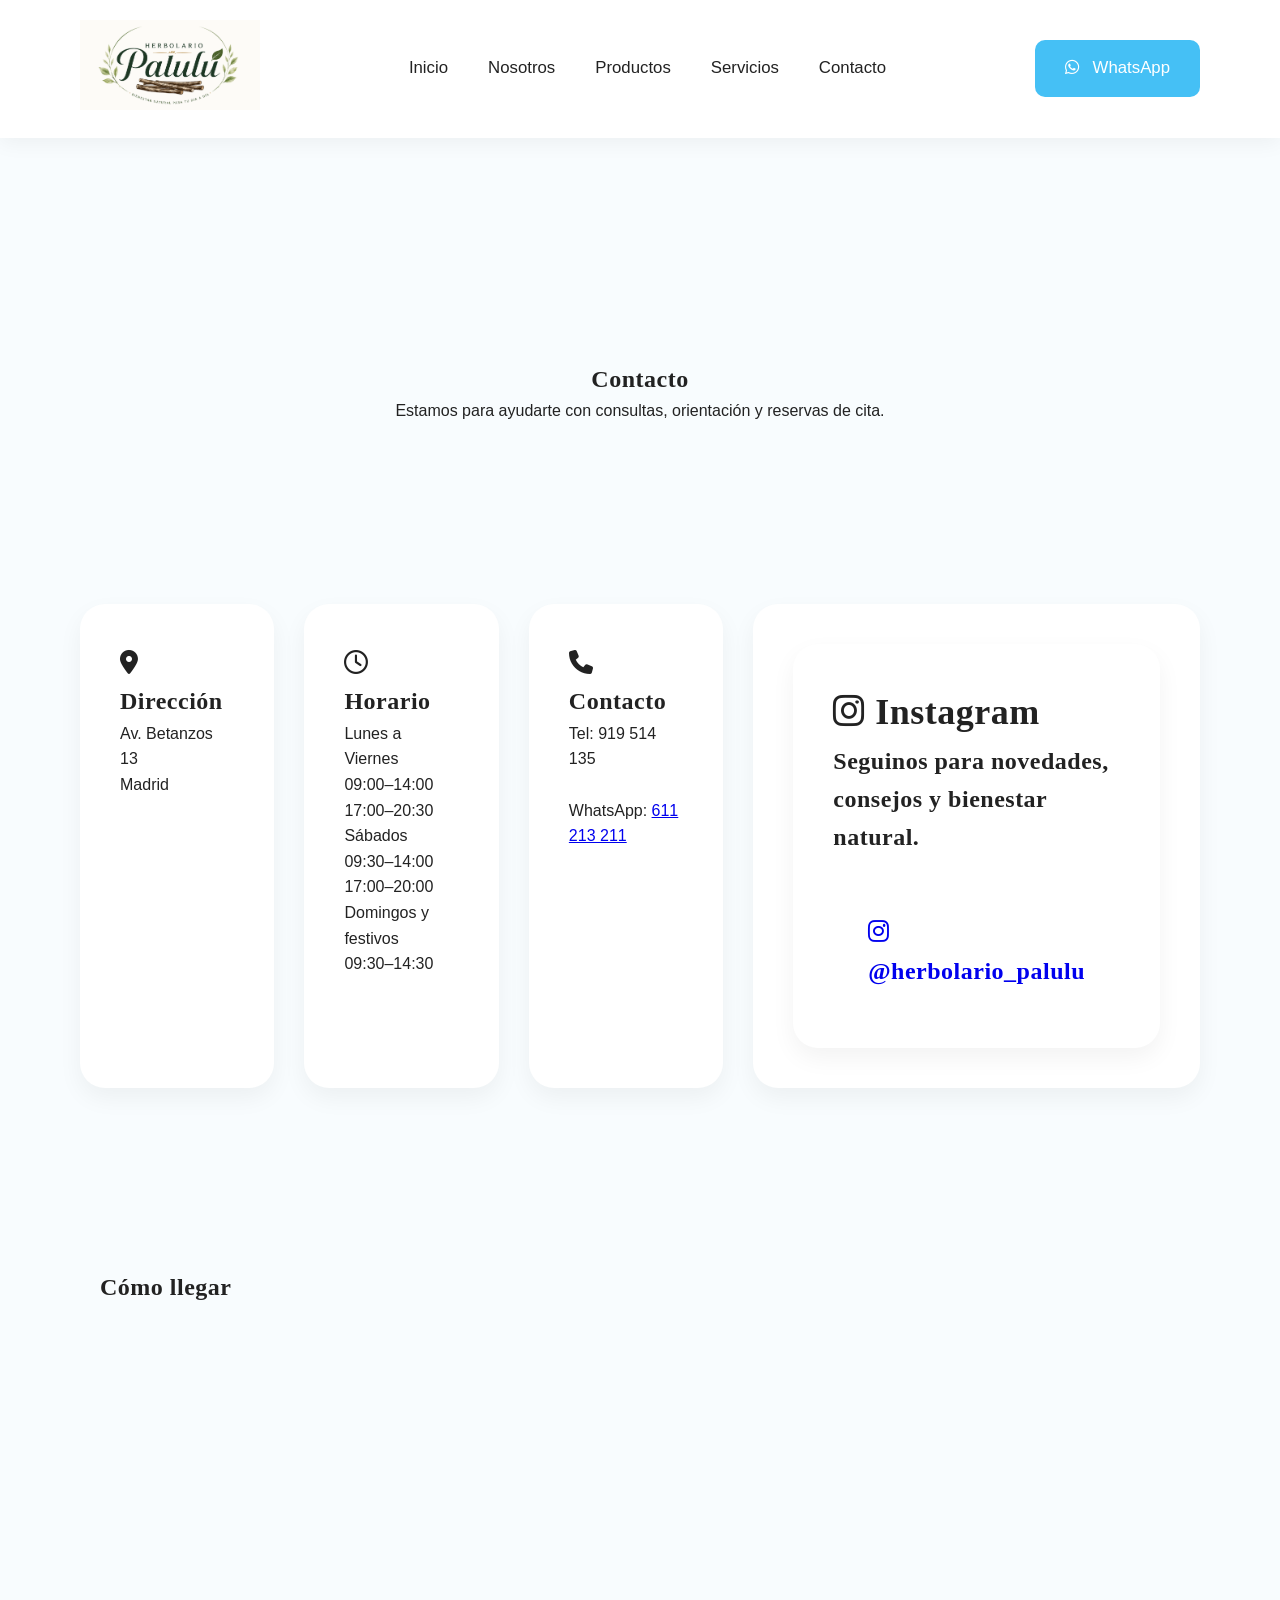
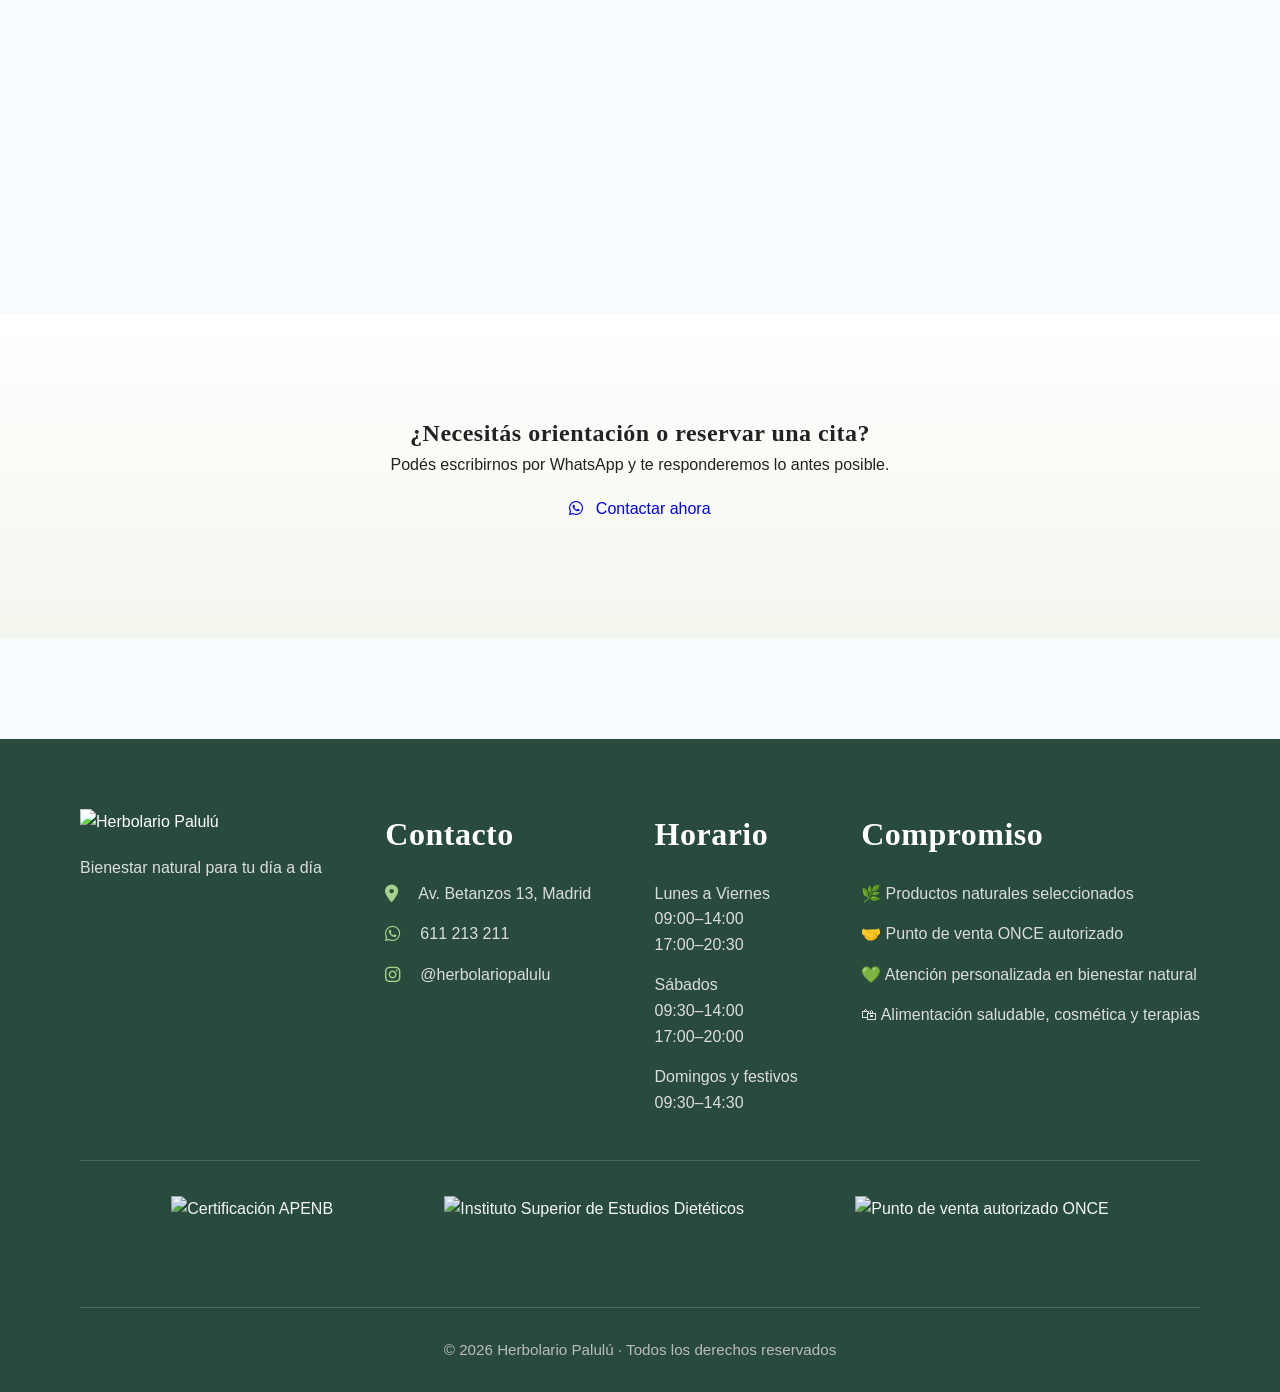
==== pages/contacto.html @ 7b62ccbd "Rediseño luego de solicitud de cliente" ====
<!DOCTYPE html>

<html lang="es">

<head>

<meta charset="UTF-8">

<meta

http-equiv="Content-Security-Policy"

content="

default-src 'self';

img-src 'self' data: https:;

style-src 'self' 'unsafe-inline'
https://fonts.googleapis.com
https://cdnjs.cloudflare.com;

font-src
https://fonts.gstatic.com
https://cdnjs.cloudflare.com;

script-src
'self'
https://maps.googleapis.com
https://www.google.com;

frame-src
https://www.google.com
https://maps.google.com;

">

<meta
name="viewport"
content="width=device-width, initial-scale=1.0">

<meta
name="description"
content="Contacto Herbolario Palulú Madrid. Horarios, WhatsApp, Instagram, ubicación y reservas de cita.">

<link

rel="canonical"

href="https://herbolariopalulu.es/pages/contacto.html">

<title>

Contacto | Herbolario Palulú

</title>




<link
rel="stylesheet"
href="../css/styles.css">


<link
rel="stylesheet"
href="https://cdnjs.cloudflare.com/ajax/libs/font-awesome/6.5.1/css/all.min.css">


<link
rel="icon"
type="image/png"
href="../img/logo/favicon.png">


</head>






<body>




<header>


<nav class="navbar">


<div class="logo">

<img
src="../img/logo/logo.png"

alt="Herbolario Palulú">

</div>





<ul>

<li><a href="../index.html">Inicio</a></li>

<li><a href="nosotros.html">Nosotros</a></li>

<li><a href="productos.html">Productos</a></li>

<li><a href="servicios.html">Servicios</a></li>

<li><a href="contacto.html">Contacto</a></li>

</ul>






<a

href="https://wa.me/34611213211"

target="_blank"

rel="noopener noreferrer"

class="btn-whatsapp">


<i class="fa-brands fa-whatsapp"></i>

WhatsApp


</a>



</nav>


</header>







<section class="contacto-hero">


<h1>

Contacto

</h1>



<p>

Estamos para ayudarte con consultas, orientación y reservas de cita.

</p>



</section>










<section class="contacto-grid">





<div class="contact-card">


<h2>

<i class="fa-solid fa-location-dot"></i>

Dirección

</h2>



<p>

Av. Betanzos 13

<br>

Madrid

</p>



</div>








<div class="contact-card">


<h2>

<i class="fa-regular fa-clock"></i>

Horario

</h2>



<p>

Lunes a Viernes

<br>

09:00–14:00

<br>

17:00–20:30

</p>



<p>

Sábados

<br>

09:30–14:00

<br>

17:00–20:00

</p>



<p>

Domingos y festivos

<br>

09:30–14:30

</p>



</div>









<div class="contact-card">


<h2>

<i class="fa-solid fa-phone"></i>

Contacto

</h2>



<p>

Tel:

919 514 135

<br><br>


WhatsApp:

<a

href="https://wa.me/34611213211"

target="_blank"

rel="noopener noreferrer">


611 213 211


</a>



</p>



</div>










<div class="contact-card">


<h2>

<div class="contact-card">

<h2>

<i class="fa-brands fa-instagram"></i>

Instagram

</h2>


<p>

Seguinos para novedades, consejos y bienestar natural.

</p>


<br>


<a
href="https://www.instagram.com/herbolario_palulu/"
target="_blank"

rel="noopener noreferrer"
class="btn">

<i class="fa-brands fa-instagram"></i>

@herbolario_palulu

</a>


</div>



</section>









<section class="mapa">


<h2>

Cómo llegar

</h2>




<iframe

src="https://www.google.com/maps?q=Av.+Betanzos+13+Madrid&output=embed"

loading="lazy"

allowfullscreen>

</iframe>



</section>










<section class="contacto-final">


<h2>

¿Necesitás orientación o reservar una cita?

</h2>



<p>

Podés escribirnos por WhatsApp y te responderemos lo antes posible.

</p>




<a

href="https://wa.me/34611213211"

target="_blank"

rel="noopener noreferrer"

class="btn">


<i class="fa-brands fa-whatsapp"></i>

Contactar ahora


</a>




</section>










<footer>


<div class="footer-container">



<!-- LOGO -->

<div class="footer-brand">

<img
src="img/logo/logo.png"
alt="Herbolario Palulú">


<p>

Bienestar natural para tu día a día

</p>

</div>




<!-- CONTACTO -->

<div class="footer-info">


<h3>

Contacto

</h3>


<p>

<i class="fa-solid fa-location-dot"></i>

Av. Betanzos 13, Madrid

</p>


<p>

<i class="fa-brands fa-whatsapp"></i>

<a
href="https://wa.me/34611213211"
target="_blank"
rel="noopener noreferrer">

611 213 211

</a>

</p>


<p>

<i class="fa-brands fa-instagram"></i>

<a
href="https://www.instagram.com/herbolario_palulu/"
target="_blank"
rel="noopener noreferrer">

@herbolariopalulu

</a>

</p>


</div>




<!-- HORARIOS -->

<div class="footer-info">


<h3>

Horario

</h3>


<p>
Lunes a Viernes
<br>
09:00–14:00
<br>
17:00–20:30
</p>


<p>
Sábados
<br>
09:30–14:00
<br>
17:00–20:00
</p>


<p>
Domingos y festivos
<br>
09:30–14:30
</p>


</div>




<!-- COMPROMISO -->

<div class="footer-info">


<h3>

Compromiso

</h3>


<p>
🌿 Productos naturales seleccionados
</p>


<p>
🤝 Punto de venta ONCE autorizado
</p>


<p>
💚 Atención personalizada en bienestar natural
</p>


<p>
🛍 Alimentación saludable, cosmética y terapias
</p>


</div>



</div>



<!-- CERTIFICACIONES -->

<div class="footer-certificaciones">

<img
src="img/certificaciones/apenb.jpg"
alt="Certificación APENB">

<img
src="img/certificaciones/once.jpg"
alt="Instituto Superior de Estudios Dietéticos">

<img
src="img/certificaciones/ised.jpg"
alt="Punto de venta autorizado ONCE">
</div>



<div class="footer-bottom">


<p>

© 2026 Herbolario Palulú · Todos los derechos reservados

</p>


</div>


</footer>



<script src="../js/menu.js"></script>
</body>

</html>
---- css/styles.css ----
@import url('https://fonts.googleapis.com/css2?family=Cormorant+Garamond:wght@400;500;600;700&family=Inter:wght@300;400;500;600&display=swap');


/* RESET */

*{
margin:0;
padding:0;
box-sizing:border-box;
}

:root{
--color-principal:#45C0F5;
--color-principal-hover:#2AA8E0;
--fondo-suave:#EEF8FD;
}

/* GENERAL */

body{

font-family:'Inter',sans-serif;

background:#F8FCFE;

color:#222;

line-height:1.6;

padding-top:

140px;

}



h1,
h2,
h3,
.logo{

font-family:

'Cormorant Garamond',
serif;

letter-spacing:

0.5px;

}



/* BOTONES */

.btn{

background:

var(--color-principal)

color:

white;

padding:

18px 35px;

border-radius:

12px;

text-decoration:

none;

transition:

0.3s;

display:

inline-block;

}



.btn:hover{

transform:

translateY(-3px);

}



.btn-secondary{

border:

2px solid var(--color-principal);

padding:

18px 35px;

border-radius:

12px;

text-decoration:

none;

color:

var(--color-principal);

transition:

0.3s;

display:

inline-block;

}



.btn-secondary:hover{

transform:

translateY(-3px);

}



/* NAVBAR */

.navbar{

display:flex;
justify-content:space-between;
align-items:center;

padding:

20px 80px;

background:

rgba(255,255,255,.95);

backdrop-filter:

blur(10px);

box-shadow:

0 5px 20px rgba(0,0,0,.05);


position:

fixed;

top:

0;

left:

0;

width:

100%;

z-index:

9999;

transition:

0.3s;

}



.logo img{

height:

90px;

}



.navbar ul{

display:flex;

gap:

40px;

list-style:none;

}



.navbar a{

text-decoration:none;

color:

#222;

font-size:

1.05rem;

font-weight:

500;

transition:

0.3s;

}



.navbar a:hover{

color:

var(--color-principal);

}



.btn-whatsapp{

background:

var(--color-principal);

color:

white !important;

padding:

15px 30px;

border-radius:

10px;

transition:

0.3s;

}



.btn-whatsapp:hover{

transform:

translateY(-3px);

}


/* HERO */

.hero{

display:flex;

align-items:center;

justify-content:space-between;

padding:

80px 5%;

gap:

60px;

background:var(--fondo-suave);

min-height:

80vh;

}



.hero-left{

flex:1;

max-width:

650px;

}



.hero-tag{

display:inline-block;

padding:

10px 18px;

background:

rgba(69,192,245,.12);

border-radius:

30px;

margin-bottom:

30px;

color:

var(--color-principal);

}



.hero-left h1{

font-size:

5rem;

line-height:

1;

margin-bottom:

25px;

}



.hero-left span{

display:block;

font-style:

italic;

font-weight:

300;

color:

var(--color-principal);

}



.hero-left p{

font-size:

1.3rem;

margin-bottom:

40px;

color:

#444;

}



.hero-buttons{

display:flex;

gap:

20px;

flex-wrap:

wrap;

}



.hero-right{

flex:1;

display:flex;

flex-direction:column;

justify-content:center;

align-items:center;

gap:40px;

}



.hero-right img{

width:

100%;

max-width:

750px;   /* límite real */

height:

auto;    /* MUY IMPORTANTE */

object-fit:

contain;

display:

block;

margin:

auto;

border-radius:

30px;

box-shadow:

0 20px 40px rgba(0,0,0,.08);

}



/* INFO HERO */

.hero-info{

margin-top:

40px;

display:flex;

gap:

25px;

flex-wrap:

wrap;

font-size:

0.95rem;

color:

#555;

}



.hero-info p{

background:

white;

padding:

12px 18px;

border-radius:

30px;

box-shadow:

0 5px 15px rgba(0,0,0,.05);

}



/* BENEFICIOS */

.beneficios{

display:flex;

justify-content:

space-around;

padding:

50px;

background:

white;

margin:

50px;

border-radius:

25px;

box-shadow:

0 10px 30px rgba(0,0,0,.05);

}



/* NOSOTROS */

.nosotros-hero{

padding:

220px 80px 100px;

text-align:center;

}



.nosotros-hero h1{

font-size:

4rem;

margin-bottom:

30px;

}



.nosotros-hero p{

max-width:

900px;

margin:auto;

font-size:

1.3rem;

line-height:

2;

}



.valores{

display:flex;

gap:

30px;

padding:

60px;

}



.valor{

background:

white;

padding:

40px;

border-radius:

20px;

flex:1;

text-align:center;

box-shadow:

0 10px 25px rgba(0,0,0,.04);

}



.mision{

display:flex;

gap:

50px;

align-items:center;

padding:

100px;

}



.mision img{

width:

50%;

border-radius:

25px;

}



/* CONSTRUCTION */

.construction{

min-height:

100vh;

display:flex;

flex-direction:

column;

justify-content:center;

align-items:center;

text-align:center;

padding:

200px 20px;

}



.construction img{

width:

500px;

max-width:

90%;

margin-bottom:

40px;

}



/* SERVICIOS */

.servicios-hero{

padding:

220px 80px 100px;

text-align:center;

}



.servicios-grid{

display:grid;

grid-template-columns:

repeat(4,1fr);

gap:

30px;

padding:

80px;

}



.service-card{

background:

white;

padding:

40px;

border-radius:

25px;

text-align:center;

box-shadow:

0 10px 25px rgba(0,0,0,.05);

transition:

0.3s;

}



.service-card:hover{

transform:

translateY(-5px);

}



.service-card h2{

margin:

20px 0;

}



/* DR */

.doctor{

display:flex;

gap:

80px;

align-items:center;

padding:

120px 100px;

background:

white;

}



.doctor-img{

flex:1;

text-align:center;

}



.doctor-img img{

width:

420px;

max-width:

100%;

}



.doctor-info{

flex:1.5;

}



.doctor-tag{

display:inline-block;

background:

rgba(69,192,245,.12);

padding:

10px 20px;

border-radius:

30px;

margin-bottom:

25px;

color:

var(--color-principal);

}



.doctor-info h2{

font-size:

4rem;

}



.doctor-info p{

font-size:

1.15rem;

line-height:

2;

}



.doctor-list{

list-style:none;

margin:

40px 0;

}



.doctor-buttons{

display:flex;

gap:

20px;

}



/* CONTACTO */

.contacto-hero{

padding:

220px 80px 100px;

text-align:center;

}



.contacto-grid{

display:grid;

grid-template-columns:

repeat(4,1fr);

gap:

30px;

padding:

80px;

}



.contact-card{

background:

white;

padding:

40px;

border-radius:

25px;

box-shadow:

0 10px 25px rgba(0,0,0,.05);

}



.mapa{

padding:

100px;

}



.mapa iframe{

width:

100%;

height:

500px;

border:

0;

border-radius:

25px;

}



.contacto-final{

padding:

100px;

text-align:center;

background:

white;

}


/* FOOTER */



footer{

background:

#284B3D;

color:

white;

padding:

70px 80px 30px;

margin-top:

100px;

}



.footer-container{

display:flex;

justify-content:

space-between;

gap:

60px;

}



.footer-brand{

max-width:

300px;

}



.footer-brand img{

width:

180px;

margin-bottom:

20px;

filter:

brightness(1.2);

}



.footer-brand p{

color:

#ddd;

}



.footer-info h3{

margin-bottom:

20px;

font-size:

2rem;

}



.footer-info p{

margin-bottom:

15px;

color:

#ddd;

}



.footer-bottom{

border-top:

1px solid rgba(255,255,255,.15);

margin-top:

50px;

padding-top:

30px;

text-align:

center;

}



.footer-bottom p{

color:

#bbb;

font-size:

0.95rem;

}

.footer-info i{

margin-right:

10px;

color:

#A7D08C;

font-size:

1.1rem;

}


/* LINKS FOOTER */

.footer-info a{

color:

#ddd;

text-decoration:

none;

transition:

0.3s;

}



.footer-info a:hover{

color:

#A7D08C;

}



/* ICONOS BENEFICIOS */

.benefit-icon{

font-size:

2rem;

color:

var(--color-principal);

margin-bottom:

20px;

display:

block;

}



/* HERO ICON */

.hero-tag i{

margin-right:

8px;

}



/* BOTONES CON ICONOS */

.btn i,
.btn-whatsapp i{

margin-right:

8px;

}



/* FOOTER LINKS MÁS BONITOS */

.footer-info p{

display:

flex;

align-items:

center;

gap:

10px;

}



/* HOVER FOOTER */

.footer-info p:hover{

transform:

translateX(3px);

transition:

0.3s;

}

/* SERVICIOS PREMIUM */

.service-card{

min-height:240px;

}


.service-card p{

line-height:1.8;

margin-top:15px;

}


.doctor-list{

columns:2;

gap:40px;

}


.contacto-final{

background:

linear-gradient(
180deg,
#ffffff,
#F3F7EE
);

}


.valores{

background:

white;

margin:

50px;

border-radius:

25px;

box-shadow:

0 10px 25px rgba(0,0,0,.05);

}


.servicios-hero h1{

font-size:

5rem;

}


.servicios-hero span{

display:block;

font-style:

italic;

font-weight:

300;

color:

var(--color-principal);

}

.service-card ul{

list-style:none;

margin-top:

20px;

text-align:

left;

line-height:

2;

color:

#444;

}


.service-card li{

padding:

4px 0;

}


.service-card{

min-height:

420px;

}

/* ICONOS SERVICIOS */

.service-icon{

font-size:

3rem;

color:

var(--color-principal);

margin-bottom:

25px;

display:

block;

transition:

0.3s;

}


.service-card:hover .service-icon{

transform:

scale(1.15);

color:

var(--color-principal);

}

/* PROCESO */

.proceso{

padding:

100px 80px;

background:

white;

border-radius:

30px;

margin:

80px;

text-align:

center;

box-shadow:

0 10px 25px rgba(0,0,0,.05);

}



.proceso h2{

font-size:

3rem;

margin-bottom:

25px;

}



.proceso-texto{

max-width:

900px;

margin:

auto;

margin-bottom:

70px;

font-size:

1.15rem;

color:

#555;

}



.proceso-grid{

display:flex;

justify-content:

space-between;

gap:

30px;

}



.proceso-card{

flex:

1;

padding:

40px 25px;

background:

#FAFAFA;

border-radius:

25px;

transition:

0.3s;

}



.proceso-card:hover{

transform:

translateY(-8px);

box-shadow:

0 15px 25px rgba(0,0,0,.08);

}



.proceso-icon{

width:

90px;

height:

90px;

background:

rgba(69,192,245,.12);

margin:

auto;

border-radius:

50%;

display:flex;

justify-content:

center;

align-items:

center;

margin-bottom:

25px;

}



.proceso-icon i{

font-size:

2.4rem;

color:

var(--color-principal);

}



.proceso-card h3{

margin-bottom:

20px;

font-size:

1.8rem;

}



.proceso-card p{

color:

#555;

line-height:

1.8;

}

/* HOME NUEVA */



.inicio-ayuda{

padding:100px;

text-align:center;

}



.inicio-ayuda h2{

font-size:3rem;

margin-bottom:20px;

}



.ayuda-grid{

display:grid;

grid-template-columns:repeat(4,1fr);

gap:30px;

margin-top:60px;

}



.ayuda-card{

background:white;

padding:40px;

border-radius:25px;

box-shadow:0 10px 25px rgba(0,0,0,.05);

}



.ayuda-card h3{

margin:20px 0;

}





.doctor-home{

display:flex;

align-items:center;

justify-content:center;

gap:

50px;

padding:

80px;

background:

white;

max-width:

1100px;

margin:

auto;

}



.doctor-home-img img{

width:

260px;      /* más pequeña */

max-width:

100%;

border-radius:

25px;

box-shadow:

0 12px 30px rgba(
0,
0,
0,
0.10);

}



.doctor-home-info{

flex:1;

}





.proceso-home{

padding:100px;

text-align:center;

}



.proceso-grid{

display:grid;

grid-template-columns:repeat(4,1fr);

gap:30px;

margin-top:50px;

}



.proceso-card{

background:white;

padding:40px;

border-radius:25px;

box-shadow:0 10px 25px rgba(0,0,0,.05);

}



.cta-home{

padding:120px;

text-align:center;

background:var(--fondo-suave);

margin-top:100px;

}



.cta-home h2{

font-size:3rem;

margin-bottom:25px;

}



.cta-home p{

margin-bottom:40px;

font-size:1.2rem;

}

.hero-info{

margin-top:

40px;

display:flex;

gap:

25px;

flex-wrap:

wrap;

font-size:

0.95rem;

color:

#555;

}



.hero-info p{

background:

white;

padding:

12px 18px;

border-radius:

30px;

box-shadow:

0 5px 15px rgba(0,0,0,.05);

}

/* PRODUCTOS HOME */



.productos-home{

padding:

120px 100px;

background:

white;

text-align:

center;

}



.productos-home h2{

font-size:

3rem;

margin-bottom:

20px;

}



.productos-home p{

max-width:

900px;

margin:auto;

}



.productos-grid{

display:grid;

grid-template-columns:

repeat(4,1fr);

gap:

30px;

margin:

60px 0;

}



.producto-home-card{

background:

#F8FCFE;

padding:

40px;

border-radius:

25px;

transition:

0.3s;

}



.producto-home-card:hover{

transform:

translateY(-5px);

}



.producto-home-card h3{

margin:

20px 0;

}



.producto-home-card{

font-size:

1.2rem;

}

/* GALERIA */



.galeria-home{

padding:

120px 100px;

text-align:

center;

background:

white;

}



.galeria-home h2{

font-size:

3rem;

margin-bottom:

20px;

}



.galeria-grid{
    display:grid;
    grid-template-columns:repeat(auto-fit,minmax(280px,1fr));
    gap:20px;
    margin-top:30px;
}

.galeria-grid img{
    width:100%;
    border-radius:16px;
    object-fit:cover;
    transition:0.3s;
}

.galeria-grid img:hover{
    transform:scale(1.03);
}

@media (max-width:900px){

.hero,
.doctor,
.footer-container,
.navbar{

flex-direction:column;

}

.productos-grid,
.galeria-grid,
.contacto-grid,
.ayuda-grid{

grid-template-columns:1fr;

}

.hero-left h1{

font-size:3rem;

}
.opiniones-grid{

grid-template-columns:

1fr;

}

}

.hero-badges{

display:flex;

gap:15px;

margin-top:30px;

flex-wrap:wrap;

}

.hero-badges p{

background:white;

padding:

12px 20px;

border-radius:

30px;

box-shadow:

0 5px 15px rgba(0,0,0,.05);

font-size:

0.95rem;

}

.por-que{

padding:

100px;

text-align:

center;

background:

white;

}

.por-que-grid{

display:

grid;

grid-template-columns:

repeat(3,1fr);

gap:

25px;

margin-top:

40px;

}

.por-que-grid div{

background:

#F8FCFE;

padding:

25px;

border-radius:

20px;

}

.confianza{

padding:

80px 100px;

text-align:

center;

background:

white;

}



.confianza-grid{

display:

grid;

grid-template-columns:

repeat(4,1fr);

gap:

30px;

margin-top:

50px;

}



.confianza-grid div{

background:

#F8FCFE;

padding:

35px;

border-radius:

25px;

}

/* HERO CONFIANZA */

.hero-confianza{

margin-top:

40px;

}



.hero-confianza h3{

font-size:

2rem;

margin-bottom:

25px;

text-align:

center;

}



.hero-confianza-grid{

display:

grid;

grid-template-columns:

repeat(2,1fr);

gap:

20px;

}



.hero-confianza-grid div{

background:

white;

padding:

20px;

border-radius:

20px;

text-align:

center;

box-shadow:

0 5px 15px rgba(0,0,0,.05);

transition:

0.3s;

}



.hero-confianza-grid div:hover{

transform:

translateY(-3px);

}



.hero-confianza-grid p{

margin-top:

10px;

font-size:

0.95rem;

}

/* OPINIONES CLIENTES */

.opiniones{

padding:

120px 100px;

text-align:

center;

background:

white;

}



.opiniones h2{

font-size:

3rem;

margin-bottom:

20px;

}



.opiniones-sub{

color:

#666;

margin-bottom:

60px;

font-size:

1.1rem;

}



.opiniones-grid{

display:

grid;

grid-template-columns:

repeat(4,1fr);

gap:

30px;

}



.opinion-card{

background:

#F8FCFE;

padding:

35px;

border-radius:

25px;

box-shadow:

0 10px 25px rgba(0,0,0,.05);

transition:

0.3s;

}



.opinion-card:hover{

transform:

translateY(-5px);

}



.opinion-card p{

margin:

20px 0;

line-height:

1.8;

color:

#444;

font-style:

italic;

}



.opinion-card h4{

font-size:

1rem;

font-weight:

500;

color:

var(--color-principal);

}

/* ========================= */
/* RESPONSIVE MOVIL */
/* ========================= */

@media(max-width:900px){

/* NAVBAR */

.navbar{

padding:

10px 20px;

}


.logo img{

height:

60px;

}


.menu-toggle{

display:block;

font-size:

2rem;

background:none;

border:none;

cursor:pointer;

}



.nav-links{

display:none;

}


.nav-links.active{

display:flex;

flex-direction:

column;

gap:

20px;

margin-top:

20px;

}


.btn-whatsapp{

display:none;

}



/* HERO */

.hero{

flex-direction:

column;

padding:

40px 20px;

text-align:

center;

gap:

40px;

}


.hero-left h1{

font-size:

3rem;

}


.hero-buttons{

flex-direction:

column;

}


.hero-right img{

max-width:

100%;

height:

auto;

}



/* DOCTOR */

.doctor-home{

flex-direction:

column;

padding:

40px 20px;

text-align:

center;

}


.doctor-home-img img{

width:

100%;

max-width:

280px;

}



/* PROCESO */

.proceso-grid{

grid-template-columns:

1fr;

}



/* PRODUCTOS */

.productos-grid{

grid-template-columns:

1fr;

}



/* GALERIA */

.galeria-grid{

grid-template-columns:

1fr;

}



/* OPINIONES */

.opiniones-grid{

grid-template-columns:

1fr;

}



/* CONTACTO */

.contacto-grid{

grid-template-columns:

1fr;

}



/* FOOTER */

.footer-container{

flex-direction:

column;

text-align:

center;

}


body{

padding-top:

100px;

}

}

/* ===========================
   NUESTROS PROFESIONALES
=========================== */

.equipo-titulo{

    text-align:center;

    max-width:800px;

    margin:0 auto 50px auto;

    padding:20px;

}


.equipo-titulo h2{

    font-size:2.5rem;

    color:#1d2b1f;

    margin-bottom:15px;

}


.equipo-titulo p{

    font-size:1.1rem;

    color:#555;

    line-height:1.7;

}



/* ===========================
   BLOQUES PROFESIONALES
=========================== */

.doctor{

    display:flex;

    align-items:center;

    gap:50px;      /* antes había mucho */

    margin:60px auto;   /* reduce separación */

    max-width:1100px;

    padding:0 20px;

}


.doctor-img img{

    width:320px;

    border-radius:20px;

    box-shadow:
    0 12px 30px rgba(0,0,0,.12);

}


.doctor-info{

    flex:1;

}


.doctor-info h2{

    font-size:2.6rem;

    margin-bottom:10px;

}


.doctor-info h3{

    font-size:1.2rem;

    color:#6d7f56;

    margin-bottom:20px;

    font-weight:500;

}


.doctor-info p{

    line-height:1.8;

}



/* Reduce separación entre terapeutas */

.doctor + .doctor{

    margin-top:30px;

}



/* ===========================
   BOTONES
=========================== */

.doctor-buttons{

    margin-top:35px;

}


.doctor-buttons .btn{

    background:#7ec8e3;

    color:white;

    padding:

    14px 28px;

    border-radius:12px;

    text-decoration:none;

    font-weight:600;

    box-shadow:

    0 10px 25px rgba(
    126,
    200,
    227,
    .35);

    transition:.3s;

}


.doctor-buttons .btn:hover{

    transform:

    translateY(-3px);

    background:#68b9d8;

}


.btn-secondary{

    margin-left:15px;

}

/* TITULO */

.equipo-titulo{

text-align:center;

max-width:800px;

margin:auto;

padding:30px 20px;

}


.equipo-titulo h2{

font-size:2.6rem;

margin-bottom:15px;

}


.equipo-titulo p{

font-size:1.1rem;

line-height:1.8;

}



/* GRID PROFESIONALES */

.equipo-profesionales{

display:grid;

grid-template-columns:

repeat(2,1fr);

gap:50px;

max-width:1200px;

margin:

50px auto;

padding:

0 20px;

}



.doctor{

display:block;

text-align:center;

}



.doctor-img img{

width:260px;

border-radius:20px;

box-shadow:

0 15px 30px rgba(
0,
0,
0,
0.12);

margin-bottom:20px;

}



.doctor-info h2{

font-size:2rem;

margin-bottom:10px;

}



.doctor-info h3{

font-size:1.1rem;

color:#6d7f56;

margin-bottom:20px;

}



.doctor-list{

text-align:left;

display:inline-block;

}



/* BOTON CENTRAL */

.equipo-btn{

text-align:center;

margin:

60px 0 80px;

}


.btn-equipo{

background:

#7ec8e3;

padding:

16px 38px;

border-radius:

14px;

color:

white;

text-decoration:none;

font-weight:700;

box-shadow:

0 10px 25px rgba(
126,
200,
227,
0.35);

transition:.3s;

}


.btn-equipo:hover{

background:

#67b9d7;

transform:

translateY(-3px);

}

/* CERTIFICACIONES */

.footer-certificaciones{

display:flex;

justify-content:space-evenly;

align-items:center;

gap:40px;

padding:35px 20px;

margin-top:30px;

border-top:1px solid rgba(255,255,255,.15);
flex-wrap:wrap;

}


.footer-certificaciones img{

max-height:80px;

width:auto;

object-fit:contain;

transition:.3s;

opacity:.95;

}


.footer-certificaciones img:hover{

transform:scale(1.08);

opacity:1;

}



/* MÓVIL */

@media (max-width:768px){

.footer-certificaciones{

gap:25px;

}


.footer-certificaciones img{

max-height:55px;

}

}
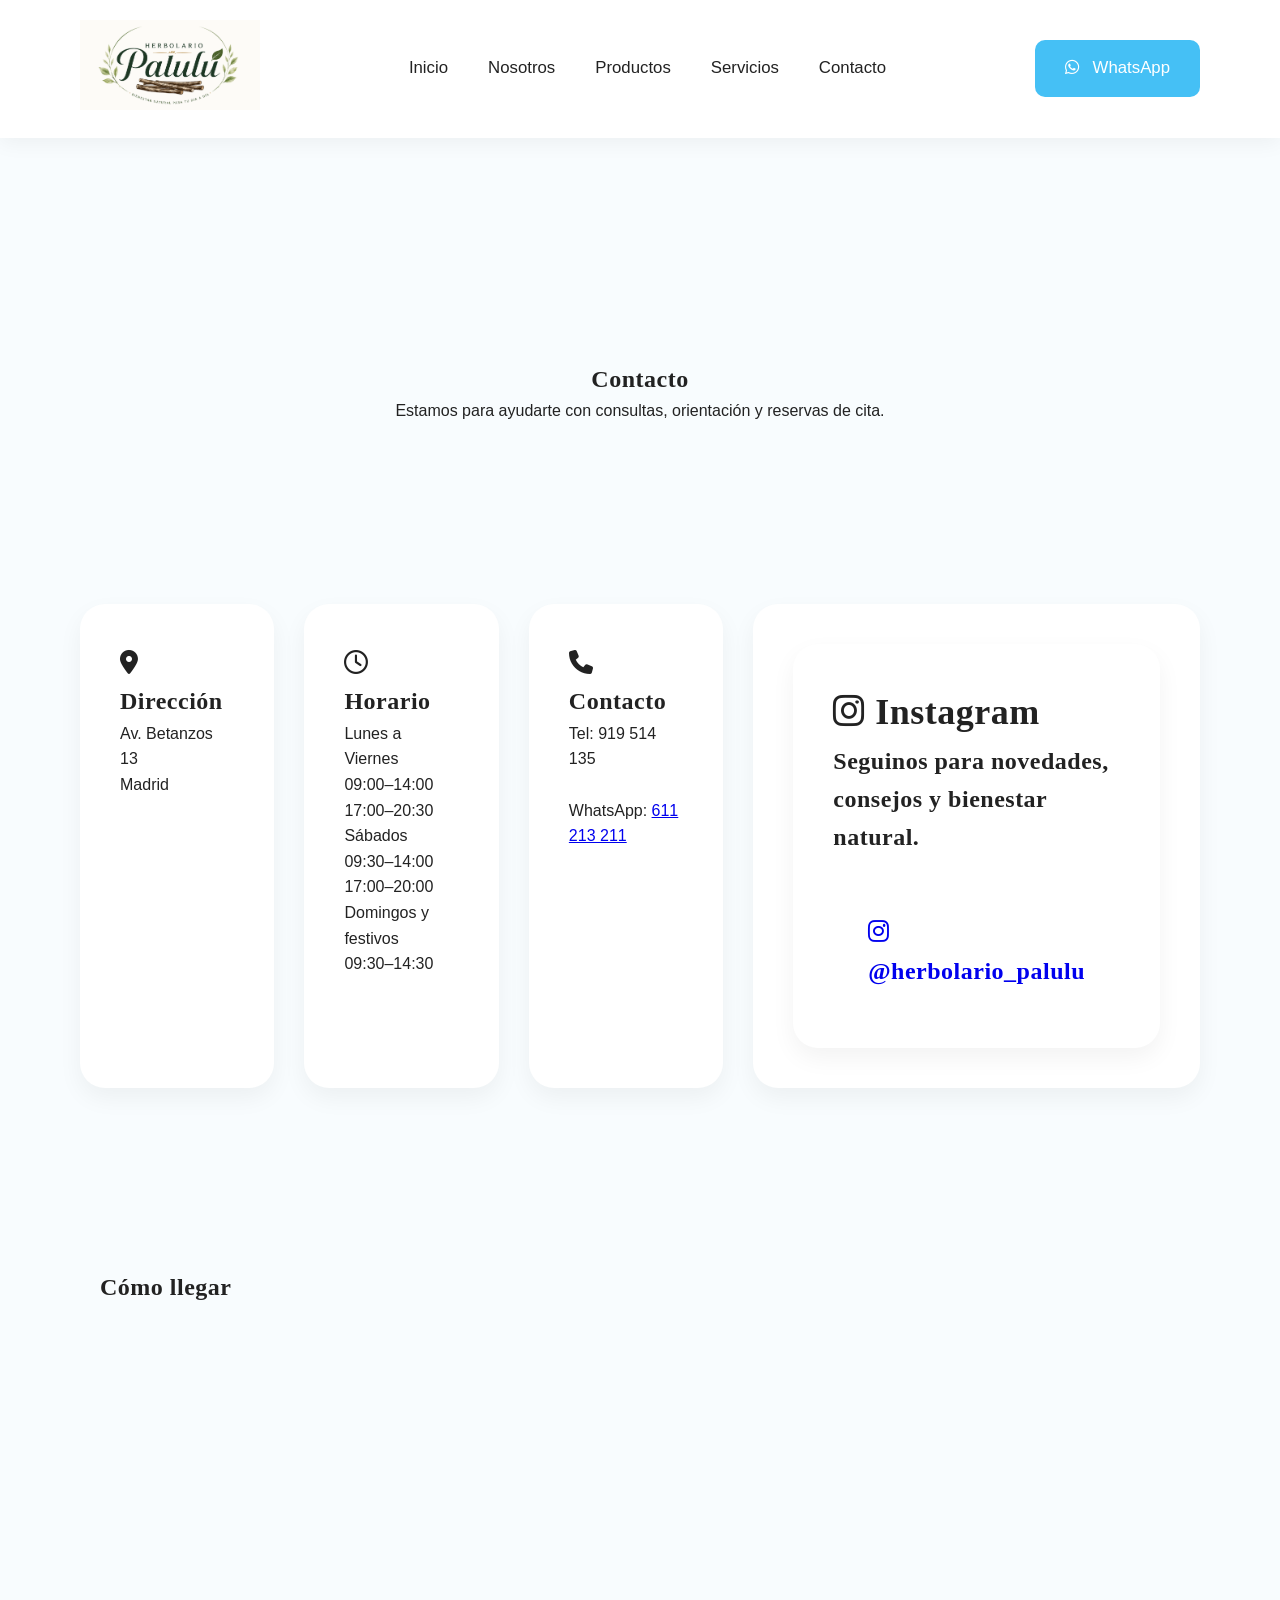
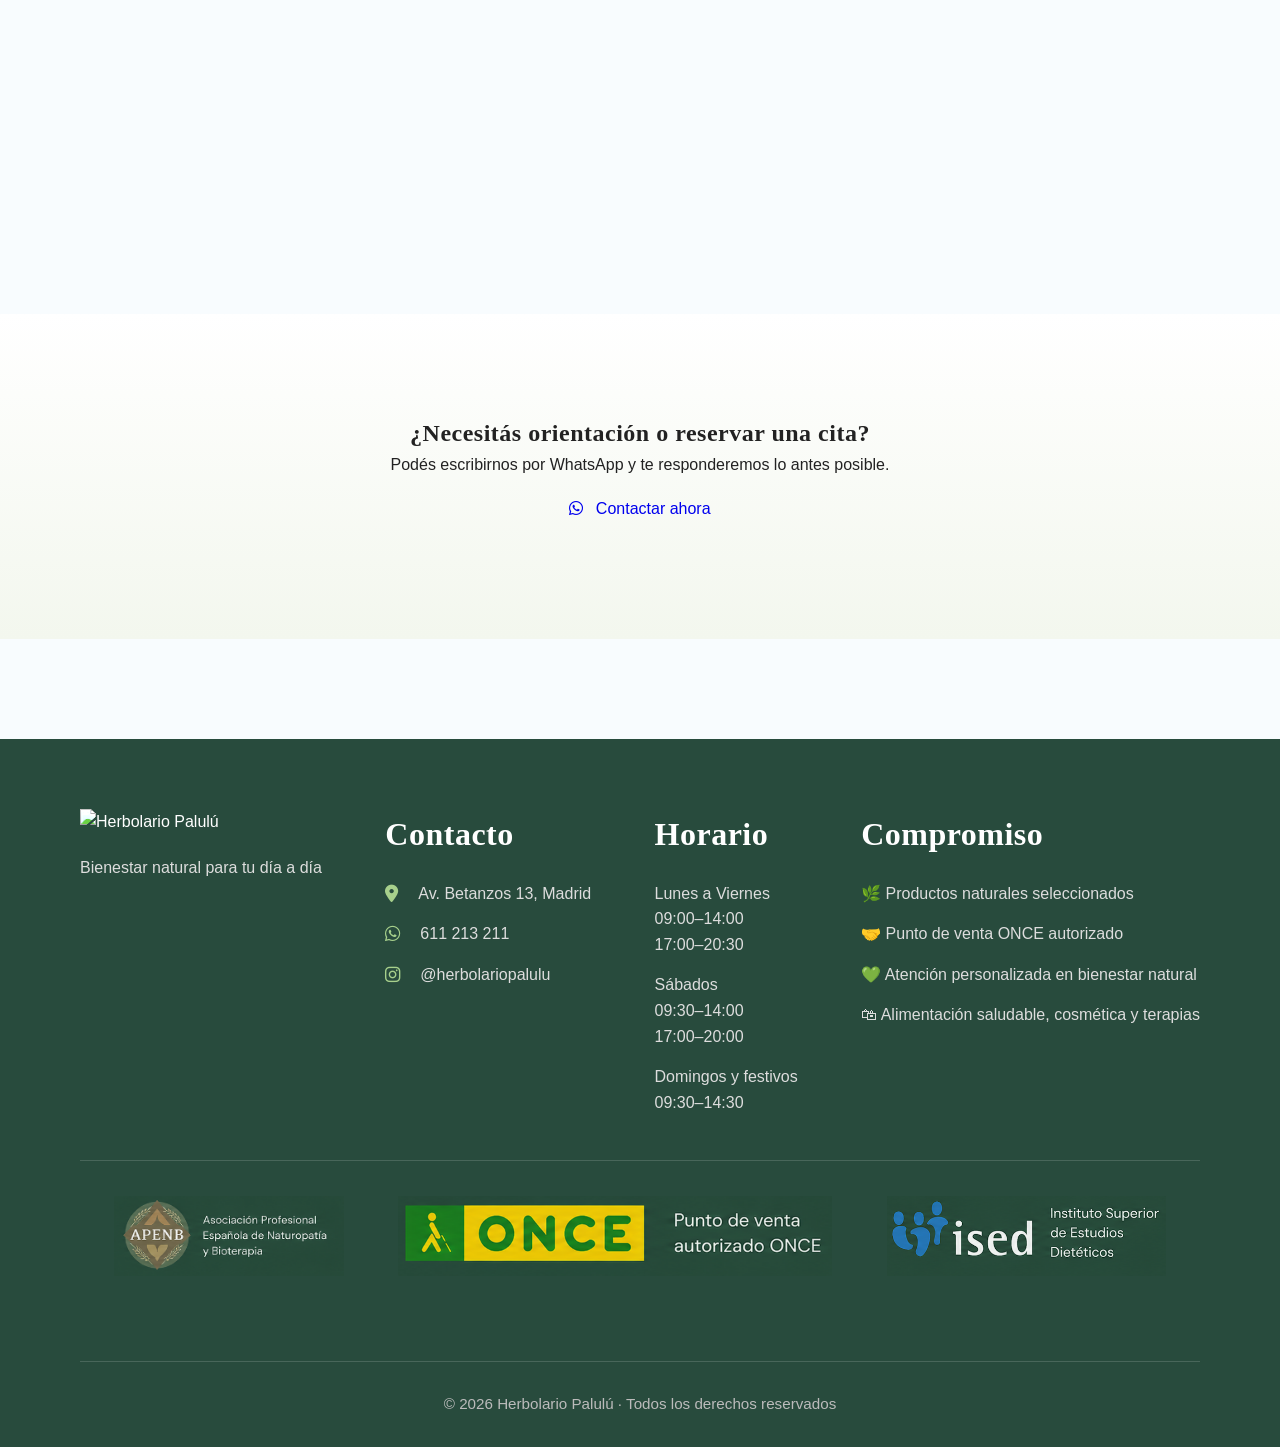
==== commit 0f86b07a: "footer paginas no inicio" ====
--- a/pages/contacto.html
+++ b/pages/contacto.html
@@ -660,15 +660,15 @@
 <div class="footer-certificaciones">
 
 <img
-src="img/certificaciones/apenb.jpg"
+src="../img/certificaciones/apenb.jpg"
 alt="Certificación APENB">
 
 <img
-src="img/certificaciones/once.jpg"
+src="../img/certificaciones/once.jpg"
 alt="Instituto Superior de Estudios Dietéticos">
 
 <img
-src="img/certificaciones/ised.jpg"
+src="../img/certificaciones/ised.jpg"
 alt="Punto de venta autorizado ONCE">
 </div>
 
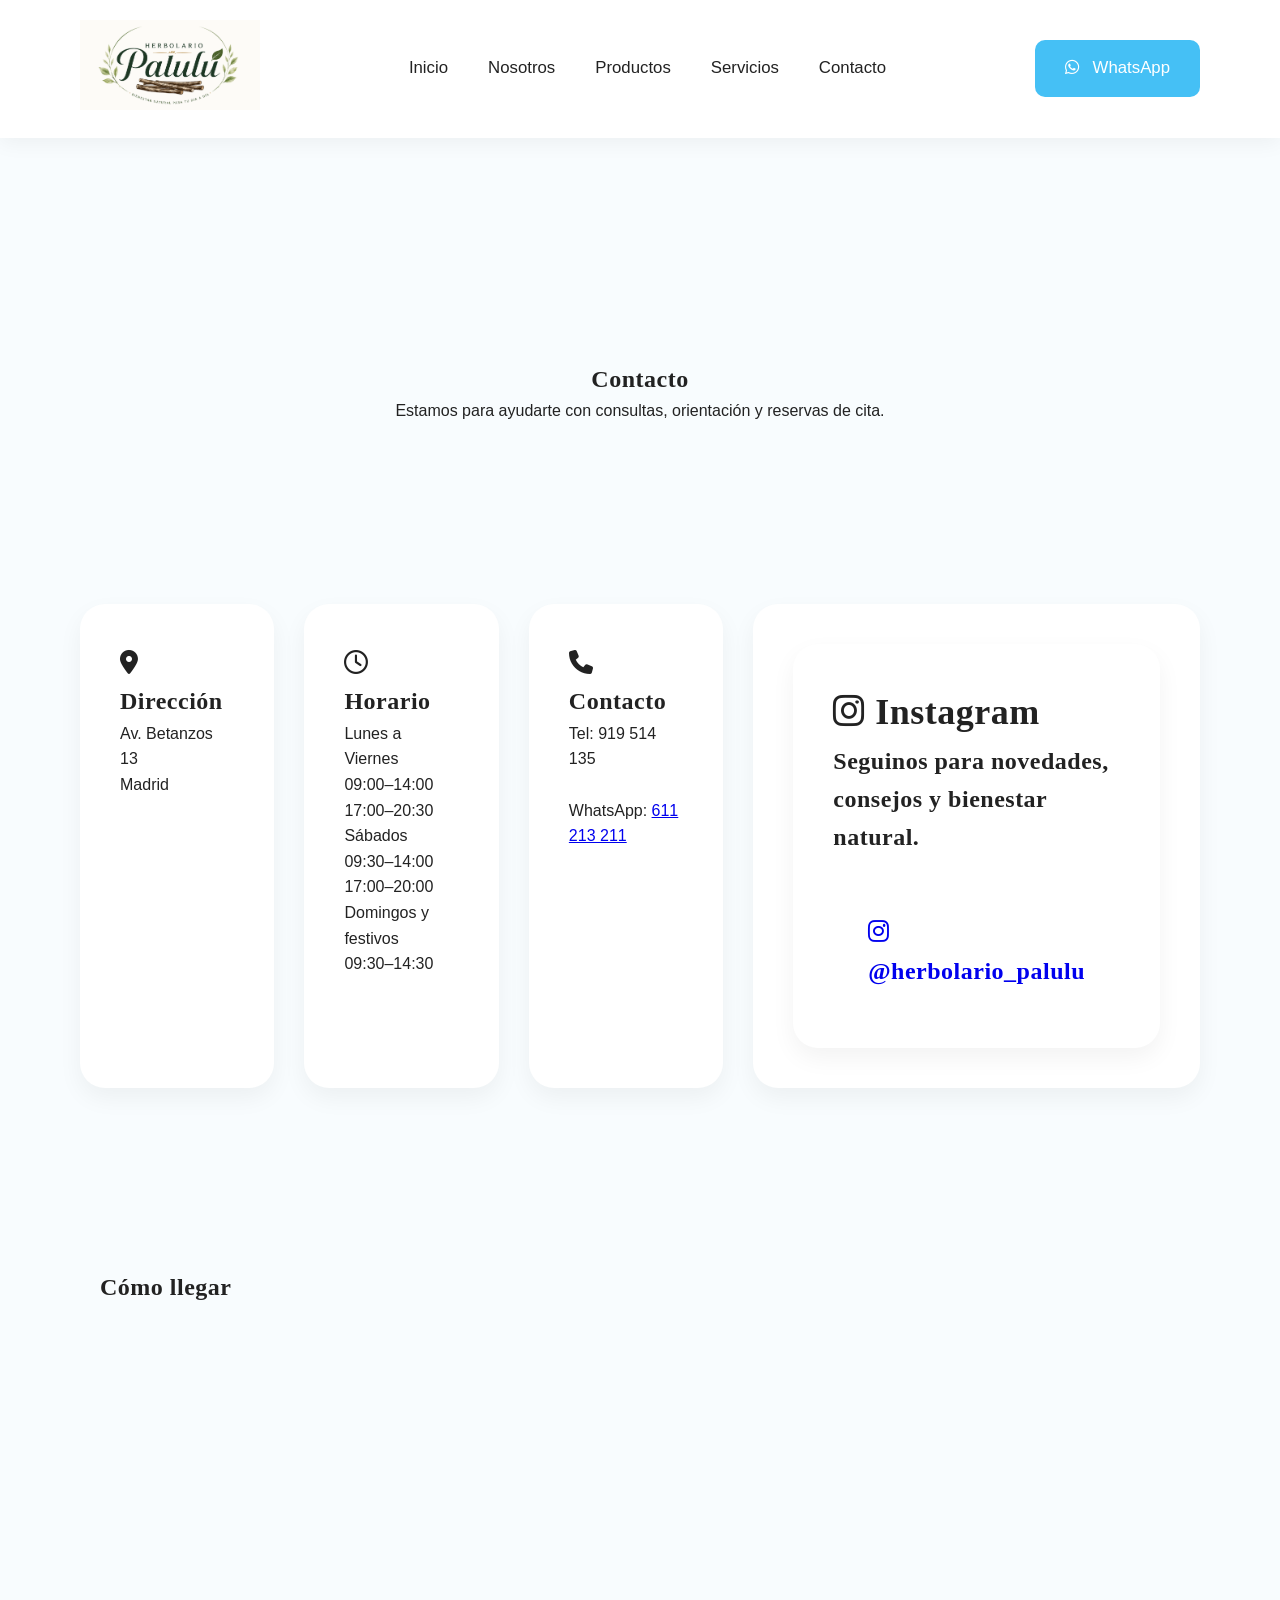
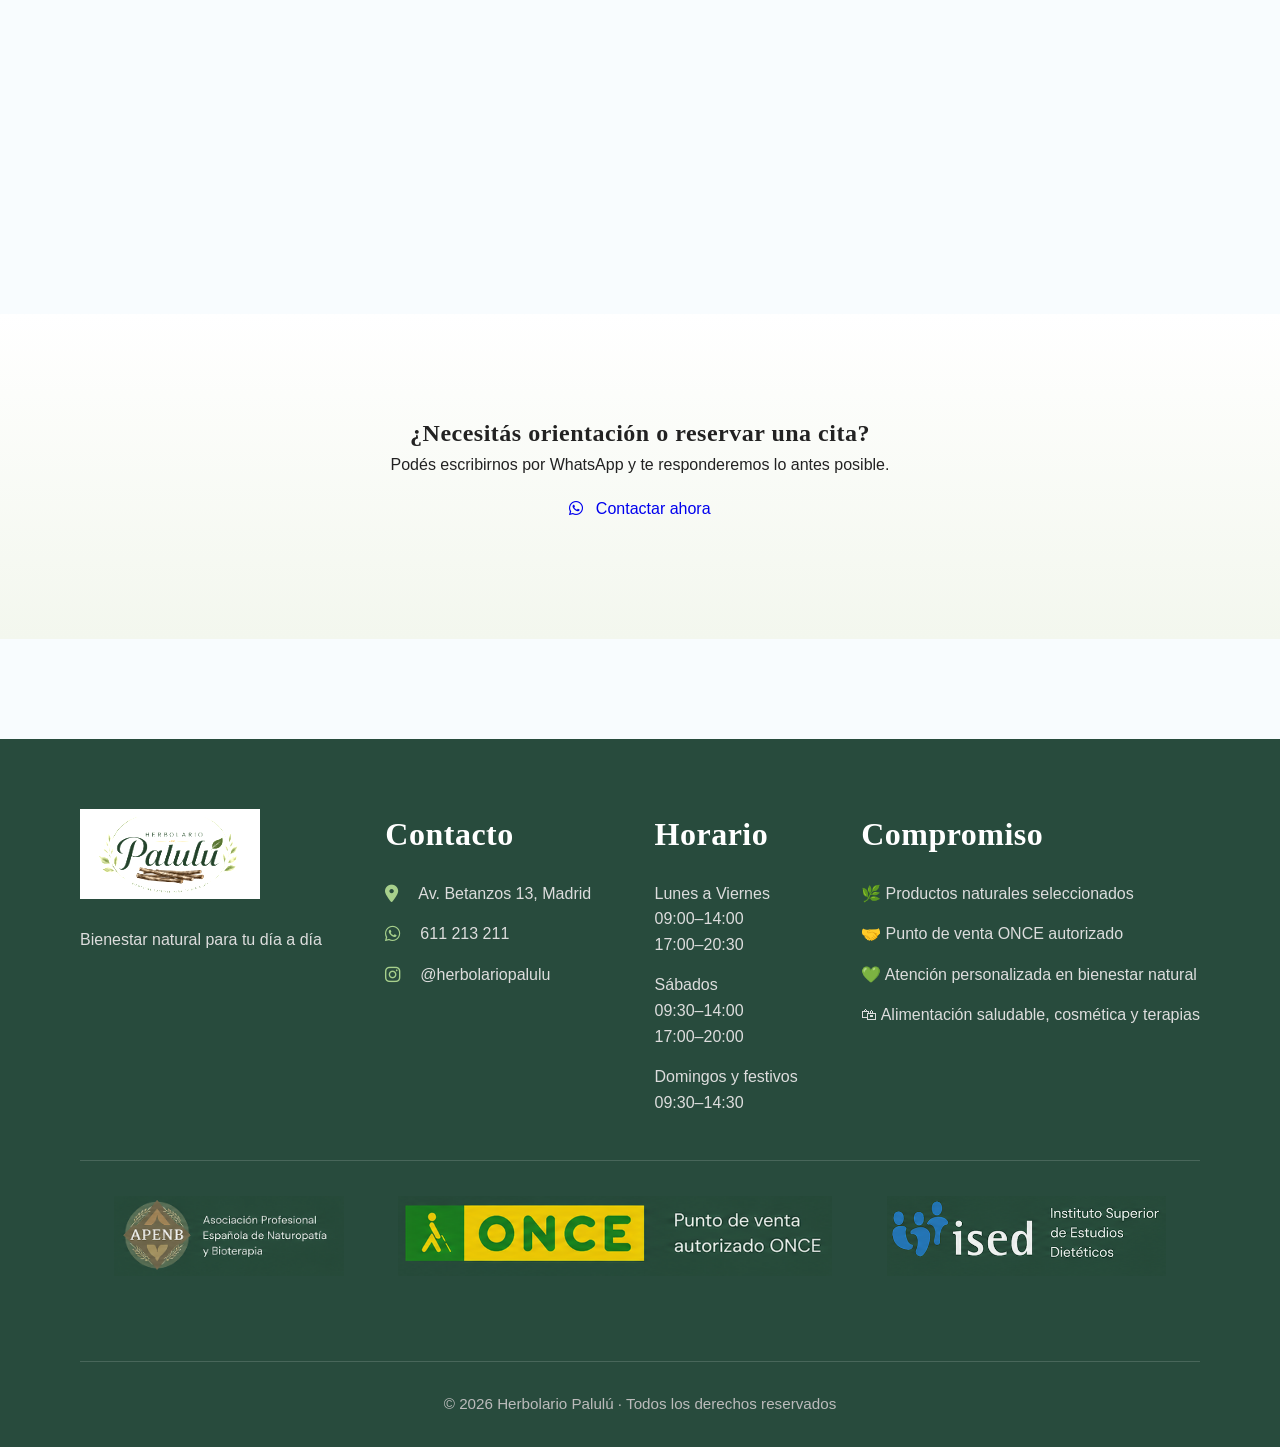
==== commit 7ce3ea33: "reparacion logo en footer" ====
--- a/pages/contacto.html
+++ b/pages/contacto.html
@@ -500,7 +500,7 @@
 <div class="footer-brand">
 
 <img
-src="img/logo/logo.png"
+src="../img/logo/logo.png"
 alt="Herbolario Palulú">
 
 
--- a/css/styles.css
+++ b/css/styles.css
@@ -1,5 +1,9 @@
 @import url('https://fonts.googleapis.com/css2?family=Cormorant+Garamond:wght@400;500;600;700&family=Inter:wght@300;400;500;600&display=swap');
 
+html,
+body{
+overflow-x:hidden;
+}
 
 /* RESET */
 
@@ -3218,4 +3222,182 @@
 
 }
 
+}
+
+/* HISTORIA PALULÚ */
+
+.historia-palulu{
+
+display:flex;
+
+align-items:center;
+
+gap:60px;
+
+padding:80px 10%;
+
+background:#f9f7f2;
+
+}
+
+
+.historia-img{
+
+flex:1;
+
+}
+
+
+.historia-img img{
+
+width:100%;
+
+max-width:450px;
+
+border-radius:18px;
+
+box-shadow:
+
+0 15px 40px rgba(0,0,0,.12);
+
+}
+
+
+.historia-texto{
+
+flex:1;
+
+}
+
+
+.historia-texto h2{
+
+font-size:2.4rem;
+
+margin-bottom:25px;
+
+color:#284B3D;
+
+}
+
+
+.historia-texto span{
+
+color:#7A9A5D;
+
+}
+
+
+.historia-texto p{
+
+line-height:1.9;
+
+margin-bottom:20px;
+
+color:#555;
+
+}
+
+
+
+/* móvil */
+
+@media(max-width:900px){
+
+.historia-palulu{
+
+flex-direction:column;
+
+text-align:center;
+
+}
+
+}
+
+@media(max-width:900px){
+
+.equipo-profesionales{
+
+grid-template-columns:
+1fr;
+
+gap:40px;
+
+}
+
+
+.doctor-info{
+
+text-align:center;
+
+}
+
+
+.doctor-list{
+
+text-align:left;
+
+}
+
+
+}
+
+@media(max-width:900px){
+
+.servicios-grid{
+
+grid-template-columns:
+1fr;
+
+padding:
+
+20px;
+
+}
+
+
+}
+
+@media(max-width:900px){
+
+.valores{
+
+flex-direction:
+column;
+
+margin:
+
+20px;
+
+padding:
+
+20px;
+
+}
+
+
+}
+
+@media(max-width:900px){
+
+.beneficios{
+
+flex-direction:
+column;
+
+gap:
+
+20px;
+
+margin:
+
+20px;
+
+padding:
+
+30px;
+
+}
+
+
 }
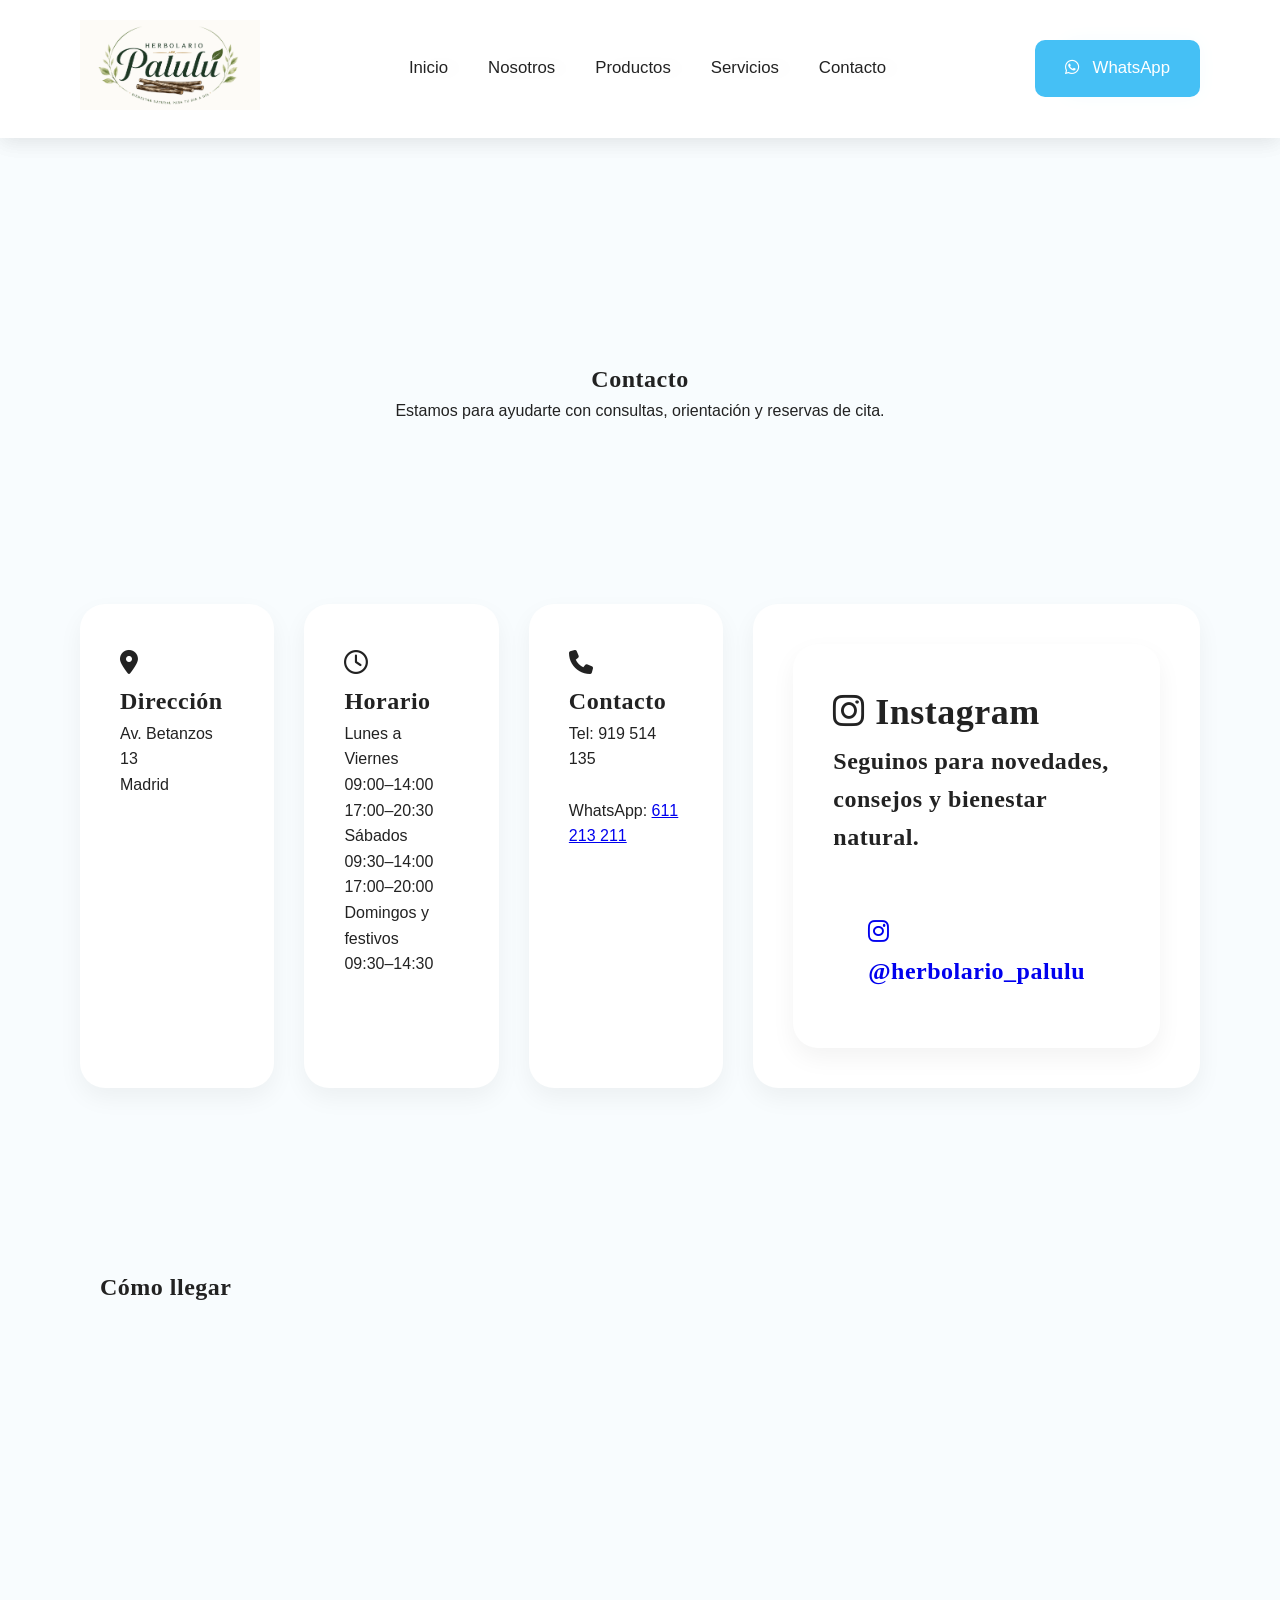
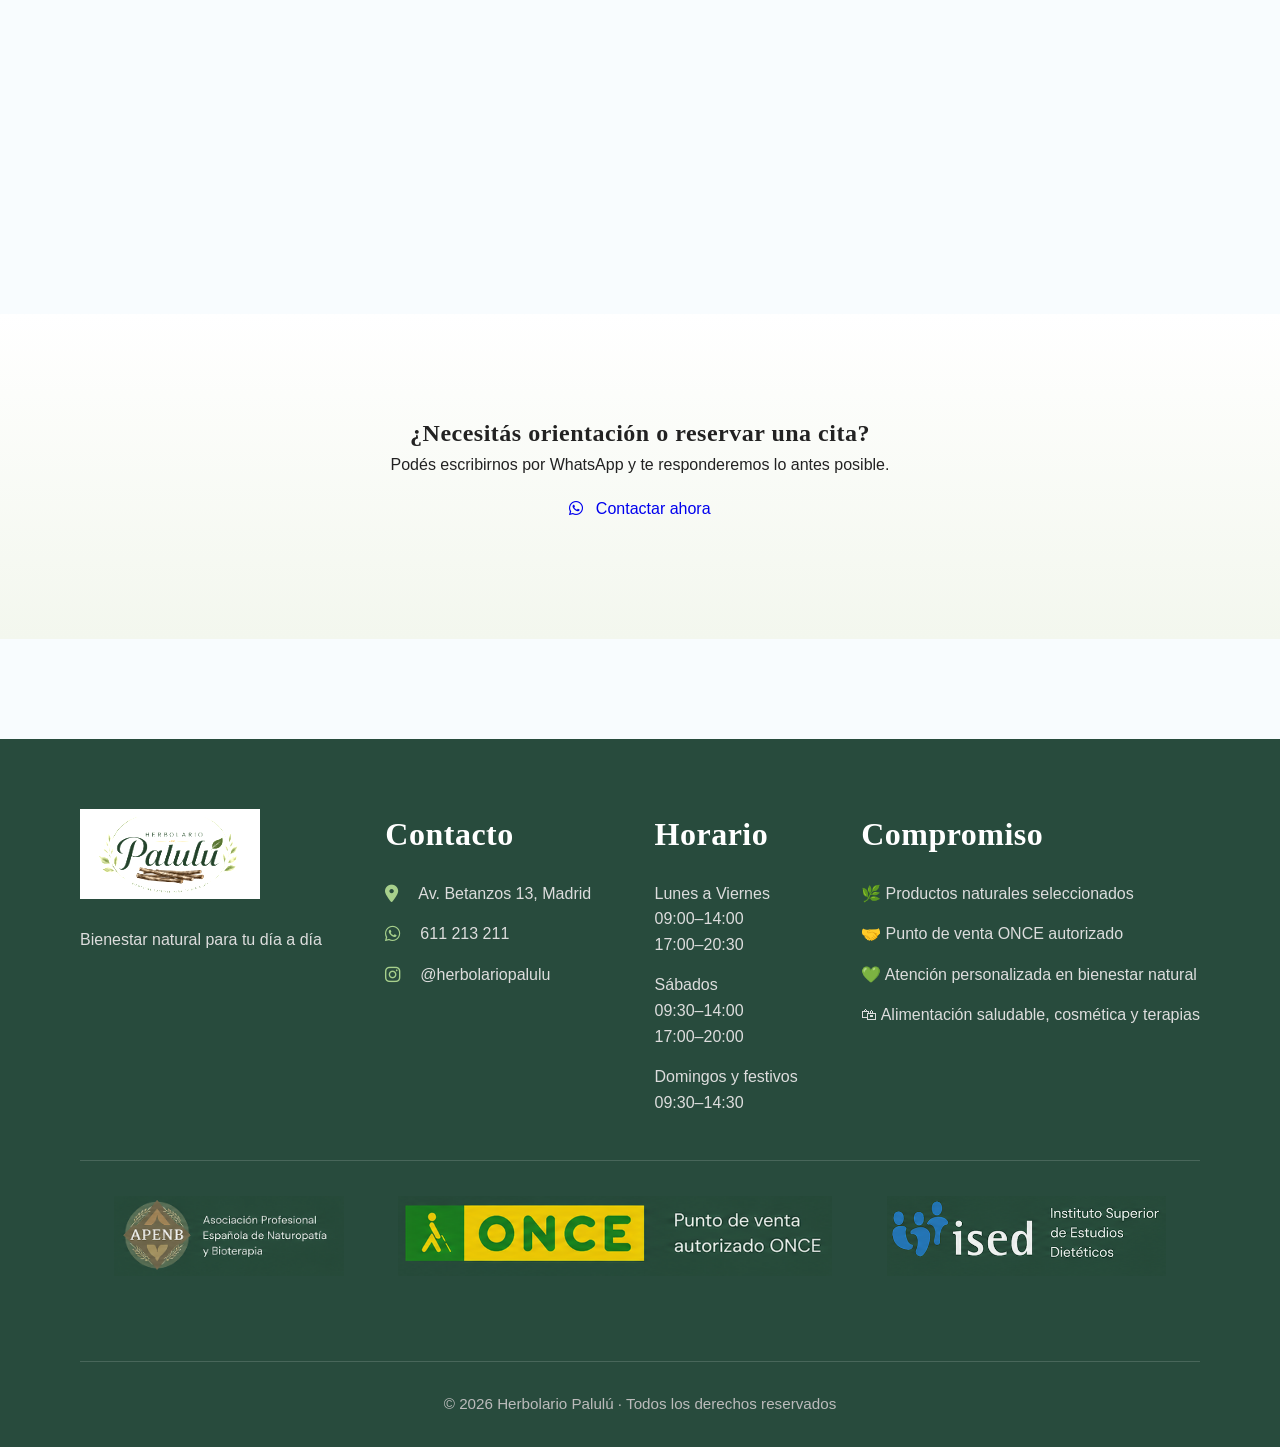
==== commit 48c2d543: "reparacion menu hamburguesa movil" ====
--- a/pages/contacto.html
+++ b/pages/contacto.html
@@ -88,6 +88,49 @@
 
 <header>
 
+<nav class="navbar">
+
+<div class="logo">
+
+<img
+src="../img/logo/logo.png"
+alt="Herbolario Palulú">
+
+</div>
+
+
+<button class="menu-toggle">
+
+☰
+
+</button>
+
+
+<ul class="nav-links">
+
+<li><a href="../index.html">Inicio</a></li>
+
+<li><a href="nosotros.html">Nosotros</a></li>
+
+<li><a href="productos.html">Productos</a></li>
+
+<li><a href="servicios.html">Servicios</a></li>
+
+<li><a href="contacto.html">Contacto</a></li>
+
+</ul>
+
+
+<a
+href="https://wa.me/34611213211"
+target="_blank"
+class="btn-whatsapp">
+
+WhatsApp
+
+</a>
+
+</nav>
 
 <nav class="navbar">
 
--- a/css/styles.css
+++ b/css/styles.css
@@ -3400,4 +3400,78 @@
 }
 
 
+}
+
+@media (max-width:768px){
+
+.menu-toggle{
+
+display:block;
+
+font-size:2rem;
+
+background:none;
+
+border:none;
+
+cursor:pointer;
+
+color:#284B3D;
+
+}
+
+
+.nav-links{
+
+display:none;
+
+width:100%;
+
+text-align:center;
+
+}
+
+
+.nav-links.active{
+
+display:flex;
+
+flex-direction:column;
+
+gap:20px;
+
+margin-top:20px;
+
+}
+
+
+.btn-whatsapp{
+
+display:none;
+
+}
+
+
+.navbar{
+
+flex-wrap:wrap;
+
+}
+
+}
+
+.menu-toggle{
+
+display:none;
+
+}
+
+@media(max-width:768px){
+
+.menu-toggle{
+
+display:block;
+
+}
+
 }
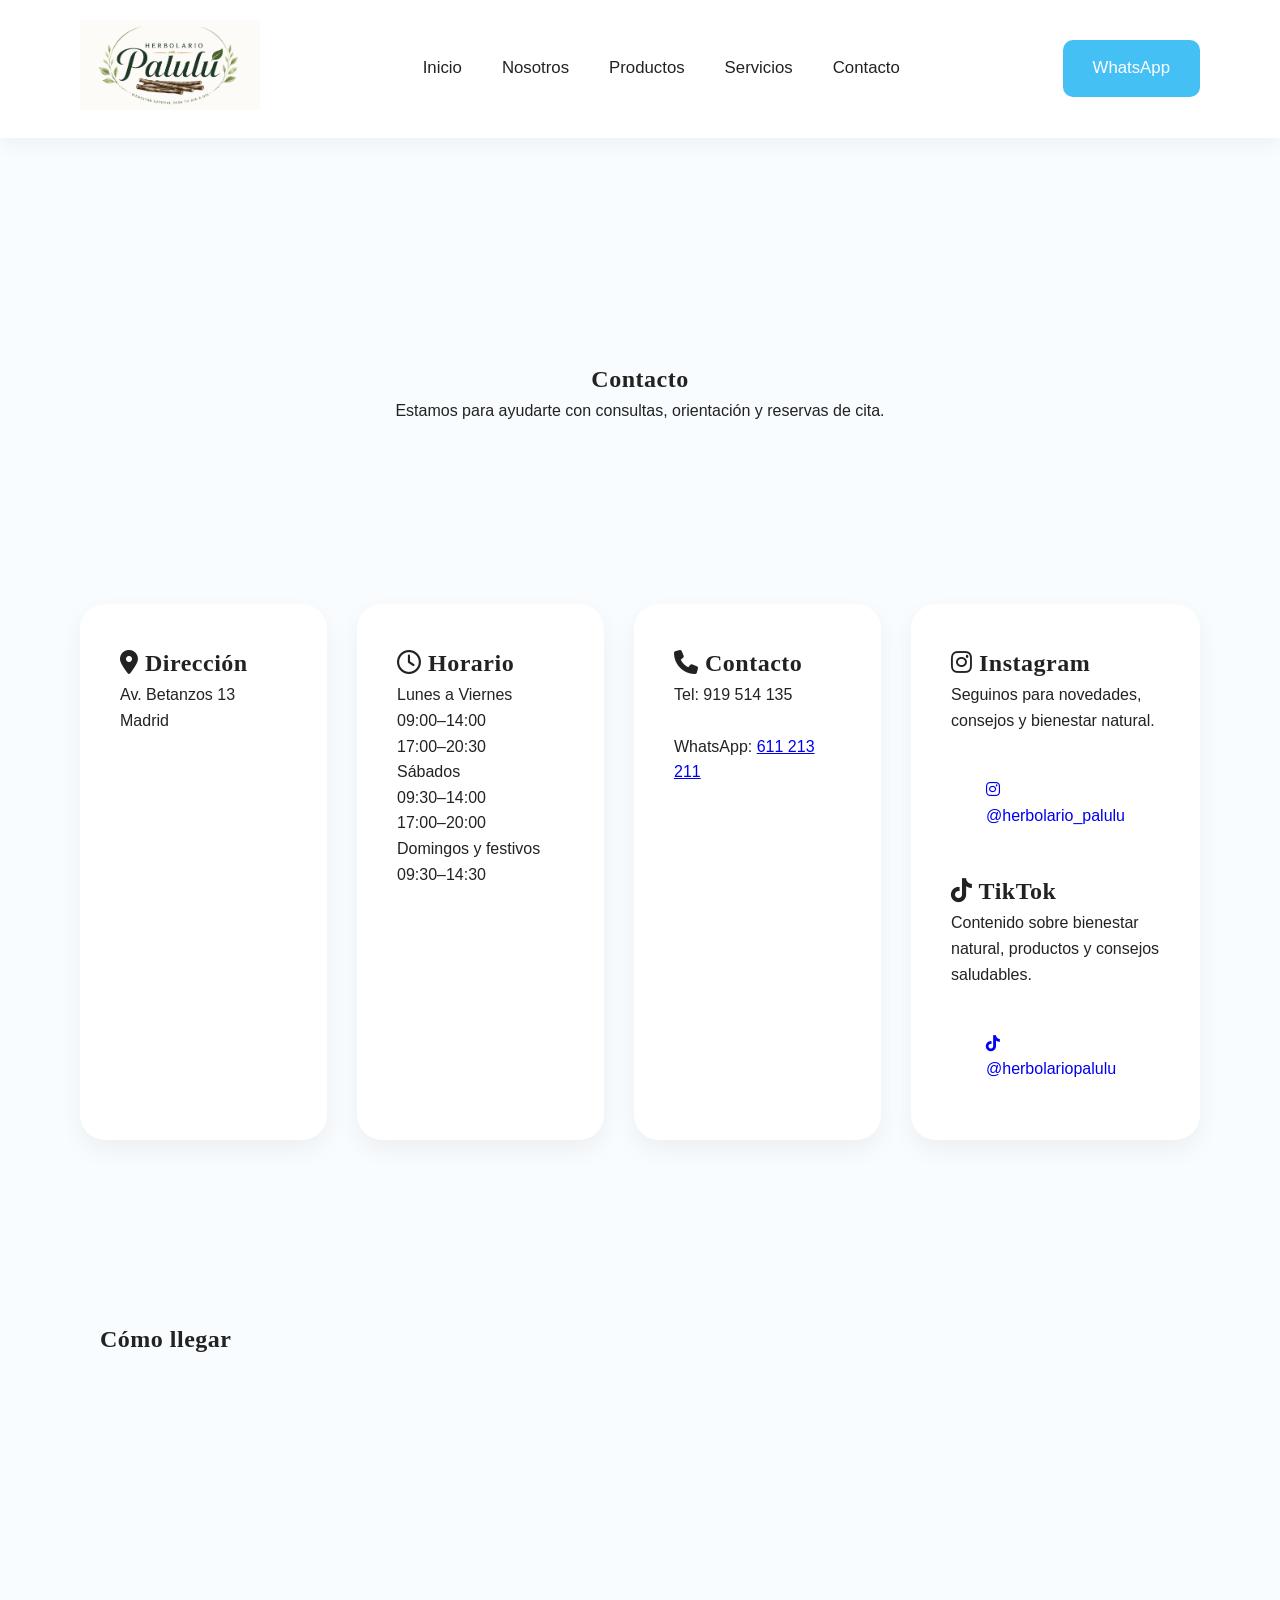
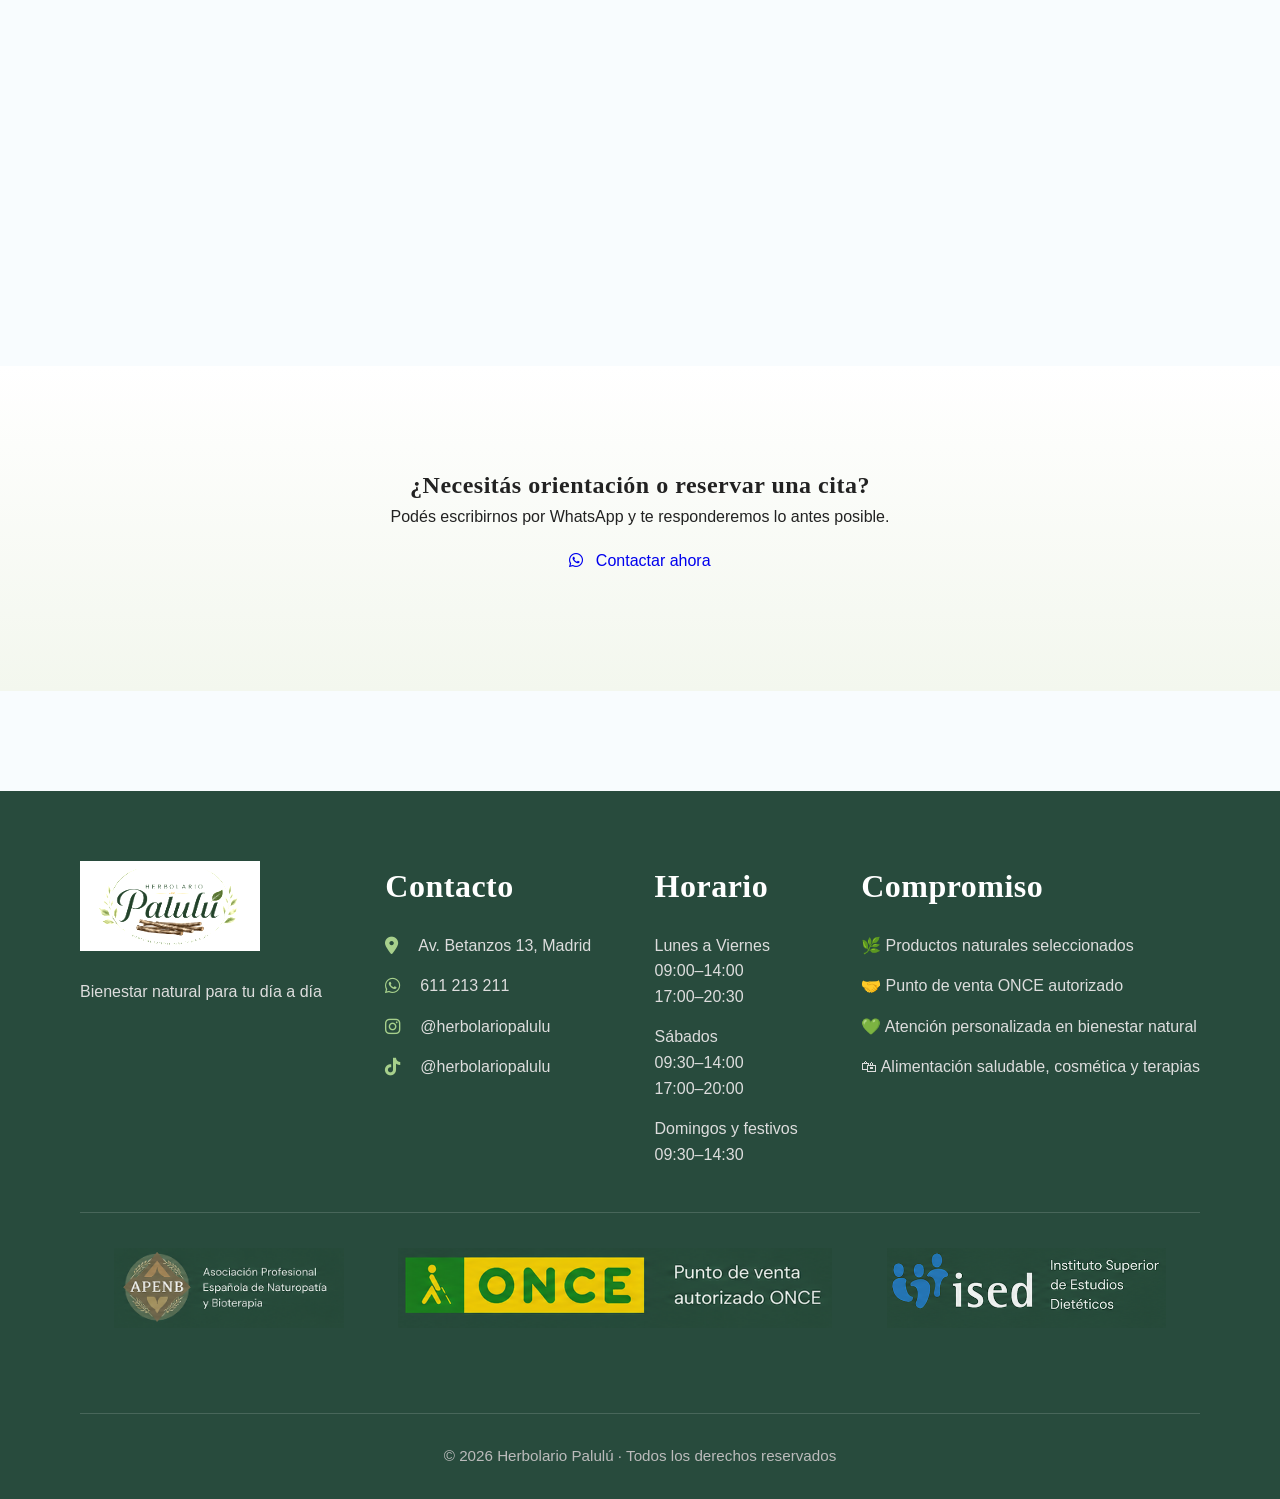
==== commit cf69f0dc: "agregar tiktok" ====
--- a/pages/contacto.html
+++ b/pages/contacto.html
@@ -132,40 +132,174 @@
 
 </nav>
 
-<nav class="navbar">
-
-
-<div class="logo">
-
-<img
-src="../img/logo/logo.png"
-
-alt="Herbolario Palulú">
-
-</div>
-
-
-
-
-
-<ul>
-
-<li><a href="../index.html">Inicio</a></li>
-
-<li><a href="nosotros.html">Nosotros</a></li>
-
-<li><a href="productos.html">Productos</a></li>
-
-<li><a href="servicios.html">Servicios</a></li>
-
-<li><a href="contacto.html">Contacto</a></li>
-
-</ul>
-
-
-
-
-
+</header>
+
+
+
+
+
+
+
+<section class="contacto-hero">
+
+
+<h1>
+
+Contacto
+
+</h1>
+
+
+
+<p>
+
+Estamos para ayudarte con consultas, orientación y reservas de cita.
+
+</p>
+
+
+
+</section>
+
+
+
+
+
+
+
+
+
+
+<section class="contacto-grid">
+
+
+
+
+
+<div class="contact-card">
+
+
+<h2>
+
+<i class="fa-solid fa-location-dot"></i>
+
+Dirección
+
+</h2>
+
+
+
+<p>
+
+Av. Betanzos 13
+
+<br>
+
+Madrid
+
+</p>
+
+
+
+</div>
+
+
+
+
+
+
+
+
+<div class="contact-card">
+
+
+<h2>
+
+<i class="fa-regular fa-clock"></i>
+
+Horario
+
+</h2>
+
+
+
+<p>
+
+Lunes a Viernes
+
+<br>
+
+09:00–14:00
+
+<br>
+
+17:00–20:30
+
+</p>
+
+
+
+<p>
+
+Sábados
+
+<br>
+
+09:30–14:00
+
+<br>
+
+17:00–20:00
+
+</p>
+
+
+
+<p>
+
+Domingos y festivos
+
+<br>
+
+09:30–14:30
+
+</p>
+
+
+
+</div>
+
+
+
+
+
+
+
+
+
+<div class="contact-card">
+
+
+<h2>
+
+<i class="fa-solid fa-phone"></i>
+
+Contacto
+
+</h2>
+
+
+
+<p>
+
+Tel:
+
+919 514 135
+
+<br><br>
+
+
+WhatsApp:
 
 <a
 
@@ -173,239 +307,34 @@
 
 target="_blank"
 
-rel="noopener noreferrer"
-
-class="btn-whatsapp">
-
-
-<i class="fa-brands fa-whatsapp"></i>
-
-WhatsApp
-
-
-</a>
-
-
-
-</nav>
-
-
-</header>
-
-
-
-
-
-
-
-<section class="contacto-hero">
-
-
-<h1>
-
-Contacto
-
-</h1>
-
-
-
-<p>
-
-Estamos para ayudarte con consultas, orientación y reservas de cita.
-
-</p>
-
-
-
-</section>
-
-
-
-
-
-
-
-
-
-
-<section class="contacto-grid">
-
-
-
+rel="noopener noreferrer">
+
+
+611 213 211
+
+
+</a>
+
+
+
+</p>
+
+
+
+</div>
 
 
 <div class="contact-card">
 
-
 <h2>
 
-<i class="fa-solid fa-location-dot"></i>
-
-Dirección
+<i class="fa-brands fa-instagram"></i>
+
+Instagram
 
 </h2>
 
 
-
-<p>
-
-Av. Betanzos 13
-
-<br>
-
-Madrid
-
-</p>
-
-
-
-</div>
-
-
-
-
-
-
-
-
-<div class="contact-card">
-
-
-<h2>
-
-<i class="fa-regular fa-clock"></i>
-
-Horario
-
-</h2>
-
-
-
-<p>
-
-Lunes a Viernes
-
-<br>
-
-09:00–14:00
-
-<br>
-
-17:00–20:30
-
-</p>
-
-
-
-<p>
-
-Sábados
-
-<br>
-
-09:30–14:00
-
-<br>
-
-17:00–20:00
-
-</p>
-
-
-
-<p>
-
-Domingos y festivos
-
-<br>
-
-09:30–14:30
-
-</p>
-
-
-
-</div>
-
-
-
-
-
-
-
-
-
-<div class="contact-card">
-
-
-<h2>
-
-<i class="fa-solid fa-phone"></i>
-
-Contacto
-
-</h2>
-
-
-
-<p>
-
-Tel:
-
-919 514 135
-
-<br><br>
-
-
-WhatsApp:
-
-<a
-
-href="https://wa.me/34611213211"
-
-target="_blank"
-
-rel="noopener noreferrer">
-
-
-611 213 211
-
-
-</a>
-
-
-
-</p>
-
-
-
-</div>
-
-
-
-
-
-
-
-
-
-
-<div class="contact-card">
-
-
-<h2>
-
-<div class="contact-card">
-
-<h2>
-
-<i class="fa-brands fa-instagram"></i>
-
-Instagram
-
-</h2>
-
-
 <p>
 
 Seguinos para novedades, consejos y bienestar natural.
@@ -419,7 +348,6 @@
 <a
 href="https://www.instagram.com/herbolario_palulu/"
 target="_blank"
-
 rel="noopener noreferrer"
 class="btn">
 
@@ -430,20 +358,50 @@
 </a>
 
 
-</div>
-
-
+<br><br>
+
+
+
+<h2>
+
+<i class="fa-brands fa-tiktok"></i>
+
+TikTok
+
+</h2>
+
+
+<p>
+
+Contenido sobre bienestar natural, productos y consejos saludables.
+
+</p>
+
+
+<br>
+
+
+<a
+href="https://www.tiktok.com/@herbolariopalulu?_r=1&_t=ZN-96WQTfAhrBm"
+target="_blank"
+rel="noopener noreferrer"
+class="btn">
+
+<i class="fa-brands fa-tiktok"></i>
+
+@herbolariopalulu
+
+</a>
+
+
+</div>
+
+
+
+</div>
 
 </section>
 
-
-
-
-
-
-
-
-
 <section class="mapa">
 
 
@@ -466,19 +424,9 @@
 
 </iframe>
 
-
-
 </section>
 
 
-
-
-
-
-
-
-
-
 <section class="contacto-final">
 
 
@@ -497,8 +445,6 @@
 </p>
 
 
-
-
 <a
 
 href="https://wa.me/34611213211"
@@ -514,21 +460,9 @@
 
 Contactar ahora
 
-
-</a>
-
-
-
+</a>
 
 </section>
-
-
-
-
-
-
-
-
 
 
 <footer>
@@ -610,6 +544,23 @@
 
 </p>
 
+<p>
+
+<i class="fa-brands fa-tiktok"></i>
+
+<a
+href="https://www.tiktok.com/@herbolariopalulu?_r=1&_t=ZN-96WQTfAhrBm"
+
+target="_blank"
+
+rel="noopener noreferrer">
+
+@herbolariopalulu
+
+</a>
+
+</p>
+
 
 </div>
 
--- a/css/styles.css
+++ b/css/styles.css
@@ -3474,4 +3474,16 @@
 
 }
 
+}
+
+@media(max-width:768px){
+
+.logo img{
+
+max-width:140px;
+
+height:auto;
+
+}
+
 }
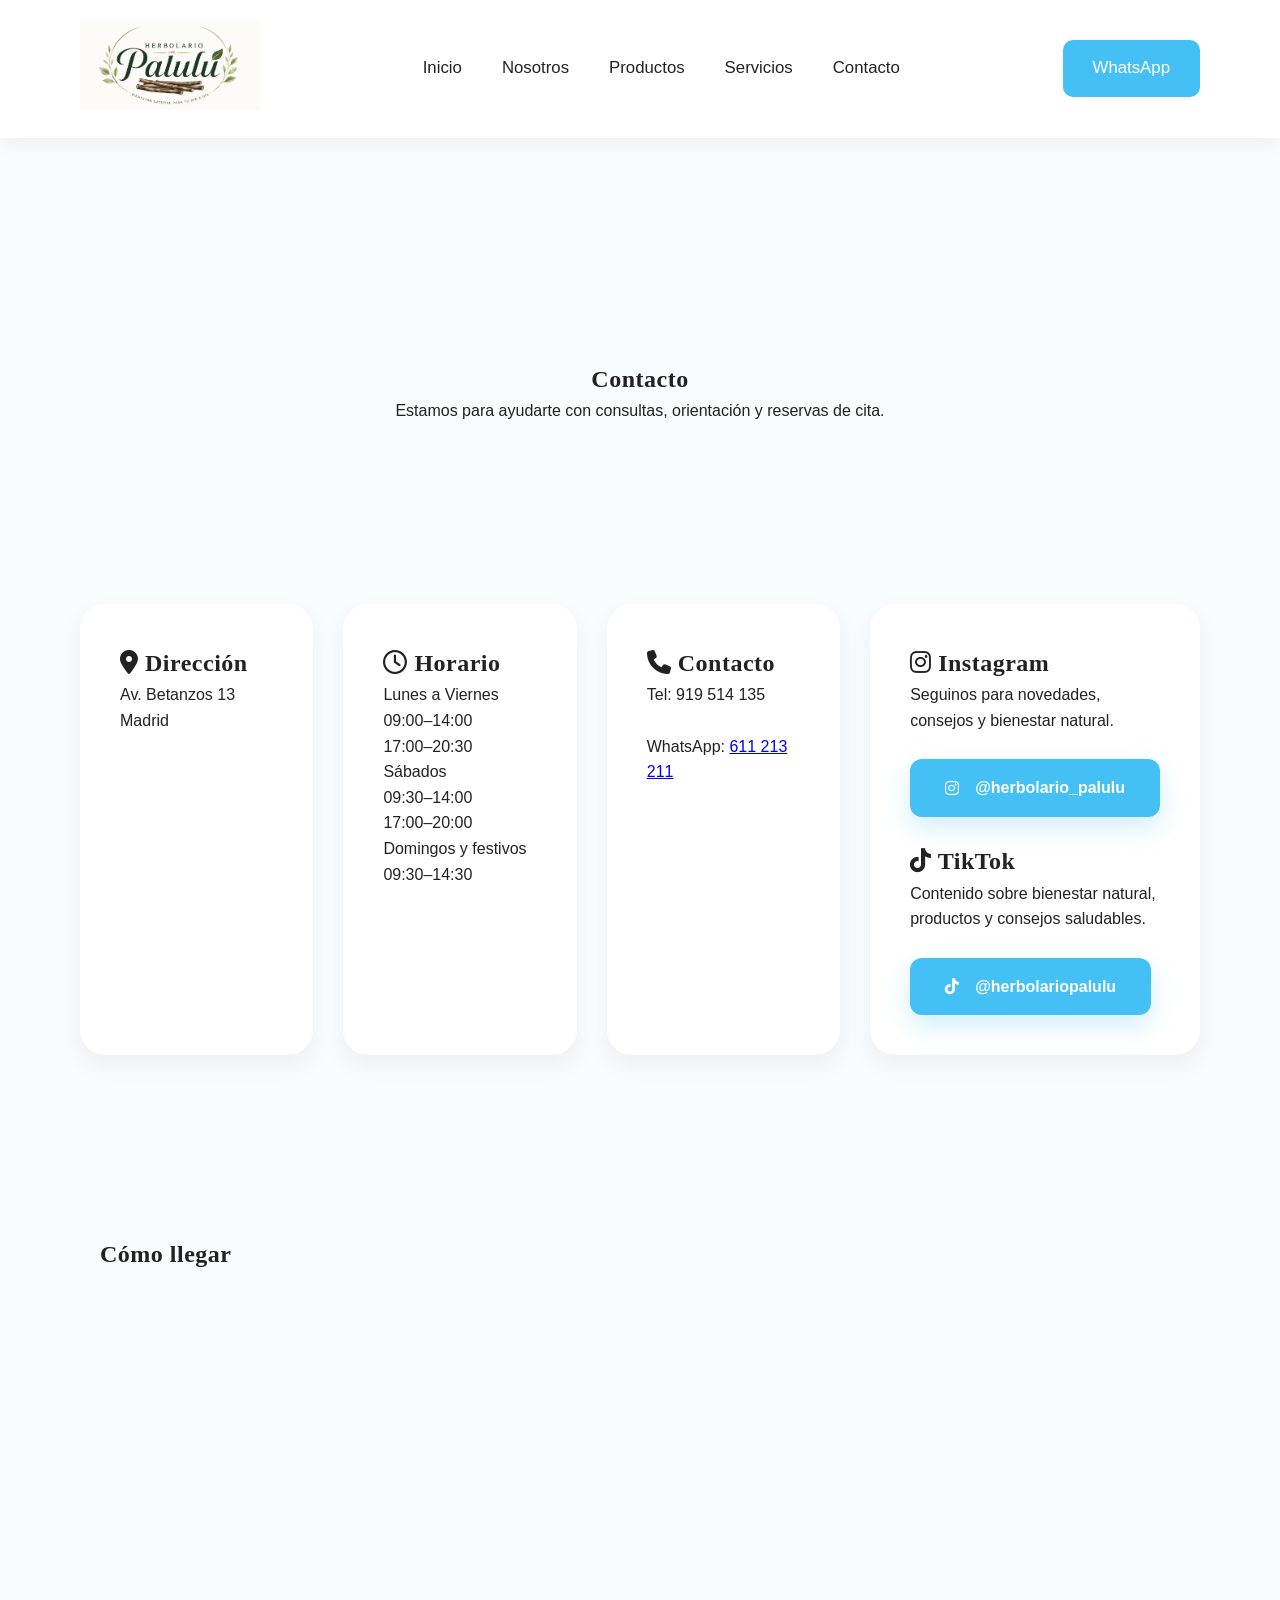
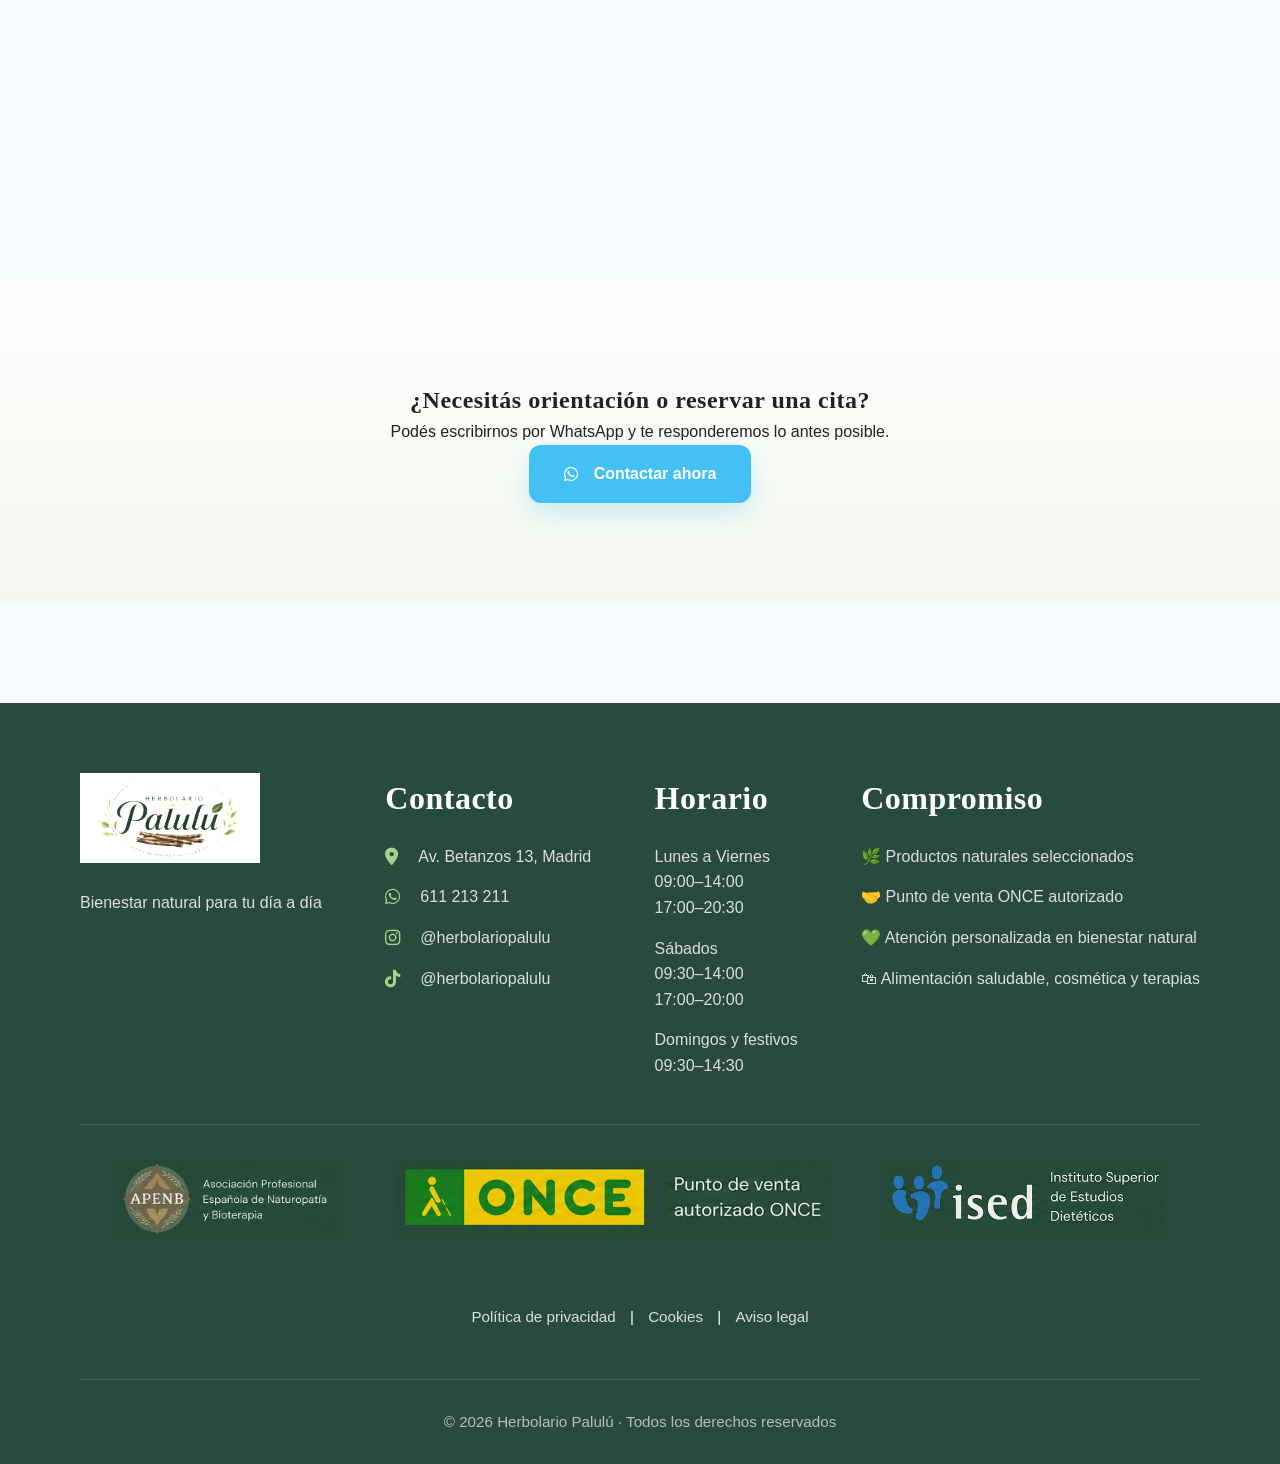
==== commit 6988e561: "GRPD" ====
--- a/pages/contacto.html
+++ b/pages/contacto.html
@@ -666,7 +666,25 @@
 alt="Punto de venta autorizado ONCE">
 </div>
 
-
+<div class="footer-legal">
+
+<a href="pages/privacidad.html">
+Política de privacidad
+</a>
+
+|
+
+<a href="pages/cookies.html">
+Cookies
+</a>
+
+|
+
+<a href="pages/aviso-legal.html">
+Aviso legal
+</a>
+
+</div>
 
 <div class="footer-bottom">
 
--- a/css/styles.css
+++ b/css/styles.css
@@ -61,39 +61,102 @@
 
 .btn{
 
+background:var(--color-principal);
+
+color:white;
+
+padding:16px 35px;
+
+border-radius:12px;
+
+text-decoration:none;
+
+display:inline-flex;
+
+align-items:center;
+
+justify-content:center;
+
+gap:8px;
+
+font-weight:600;
+
+transition:0.3s;
+
+box-shadow:
+0 10px 25px rgba(
+69,
+192,
+245,
+0.25);
+
+min-width:200px;
+
+text-align:center;
+
+}
+
+
+.btn:hover{
+
 background:
 
-var(--color-principal)
+var(--color-principal-hover);
+
+transform:
+
+translateY(-3px);
+
+}
+
+
+
+.btn-secondary{
+
+background:white;
+
+border:
+
+2px solid var(--color-principal);
+
+padding:
+
+16px 35px;
+
+border-radius:
+
+12px;
+
+text-decoration:none;
 
 color:
 
-white;
-
-padding:
-
-18px 35px;
-
-border-radius:
-
-12px;
-
-text-decoration:
-
-none;
+var(--color-principal);
+
+display:inline-flex;
+
+justify-content:center;
+
+align-items:center;
+
+min-width:200px;
 
 transition:
 
 0.3s;
 
-display:
-
-inline-block;
-
-}
-
-
-
-.btn:hover{
+font-weight:600;
+
+}
+
+
+.btn-secondary:hover{
+
+background:
+
+var(--color-principal);
+
+color:white;
 
 transform:
 
@@ -101,50 +164,38 @@
 
 }
 
-
-
-.btn-secondary{
-
-border:
-
-2px solid var(--color-principal);
-
-padding:
-
-18px 35px;
-
-border-radius:
-
-12px;
-
-text-decoration:
-
-none;
-
-color:
-
-var(--color-principal);
-
-transition:
-
-0.3s;
-
-display:
-
-inline-block;
-
-}
-
-
-
-.btn-secondary:hover{
-
-transform:
-
-translateY(-3px);
-
-}
-
+.hero-buttons,
+.doctor-buttons,
+.equipo-btn,
+.cta-home{
+
+display:flex;
+
+justify-content:center;
+
+align-items:center;
+
+gap:20px;
+
+flex-wrap:wrap;
+
+}
+
+@media(max-width:768px){
+
+.btn,
+.btn-secondary,
+.btn-equipo{
+
+width:100%;
+
+max-width:280px;
+
+margin:auto;
+
+}
+
+}
 
 
 /* NAVBAR */
@@ -3486,4 +3537,83 @@
 
 }
 
+}
+
+/* POLITICAS Y AVISOS LEGALES */
+
+.footer-legal{
+
+margin-top:30px;
+
+text-align:center;
+
+font-size:0.95rem;
+
+}
+
+
+.footer-legal a{
+
+color:#ddd;
+
+text-decoration:none;
+
+margin:0 10px;
+
+transition:.3s;
+
+}
+
+
+.footer-legal a:hover{
+
+color:#A7D08C;
+
+}
+
+.legal{
+
+max-width:900px;
+
+margin:auto;
+
+padding:
+
+180px 20px 100px;
+
+line-height:
+
+2;
+
+}
+
+
+.legal h1{
+
+font-size:
+
+3rem;
+
+margin-bottom:
+
+40px;
+
+}
+
+
+.legal h2{
+
+margin:
+
+40px 0 20px;
+
+}
+
+
+.legal ul{
+
+padding-left:
+
+20px;
+
 }
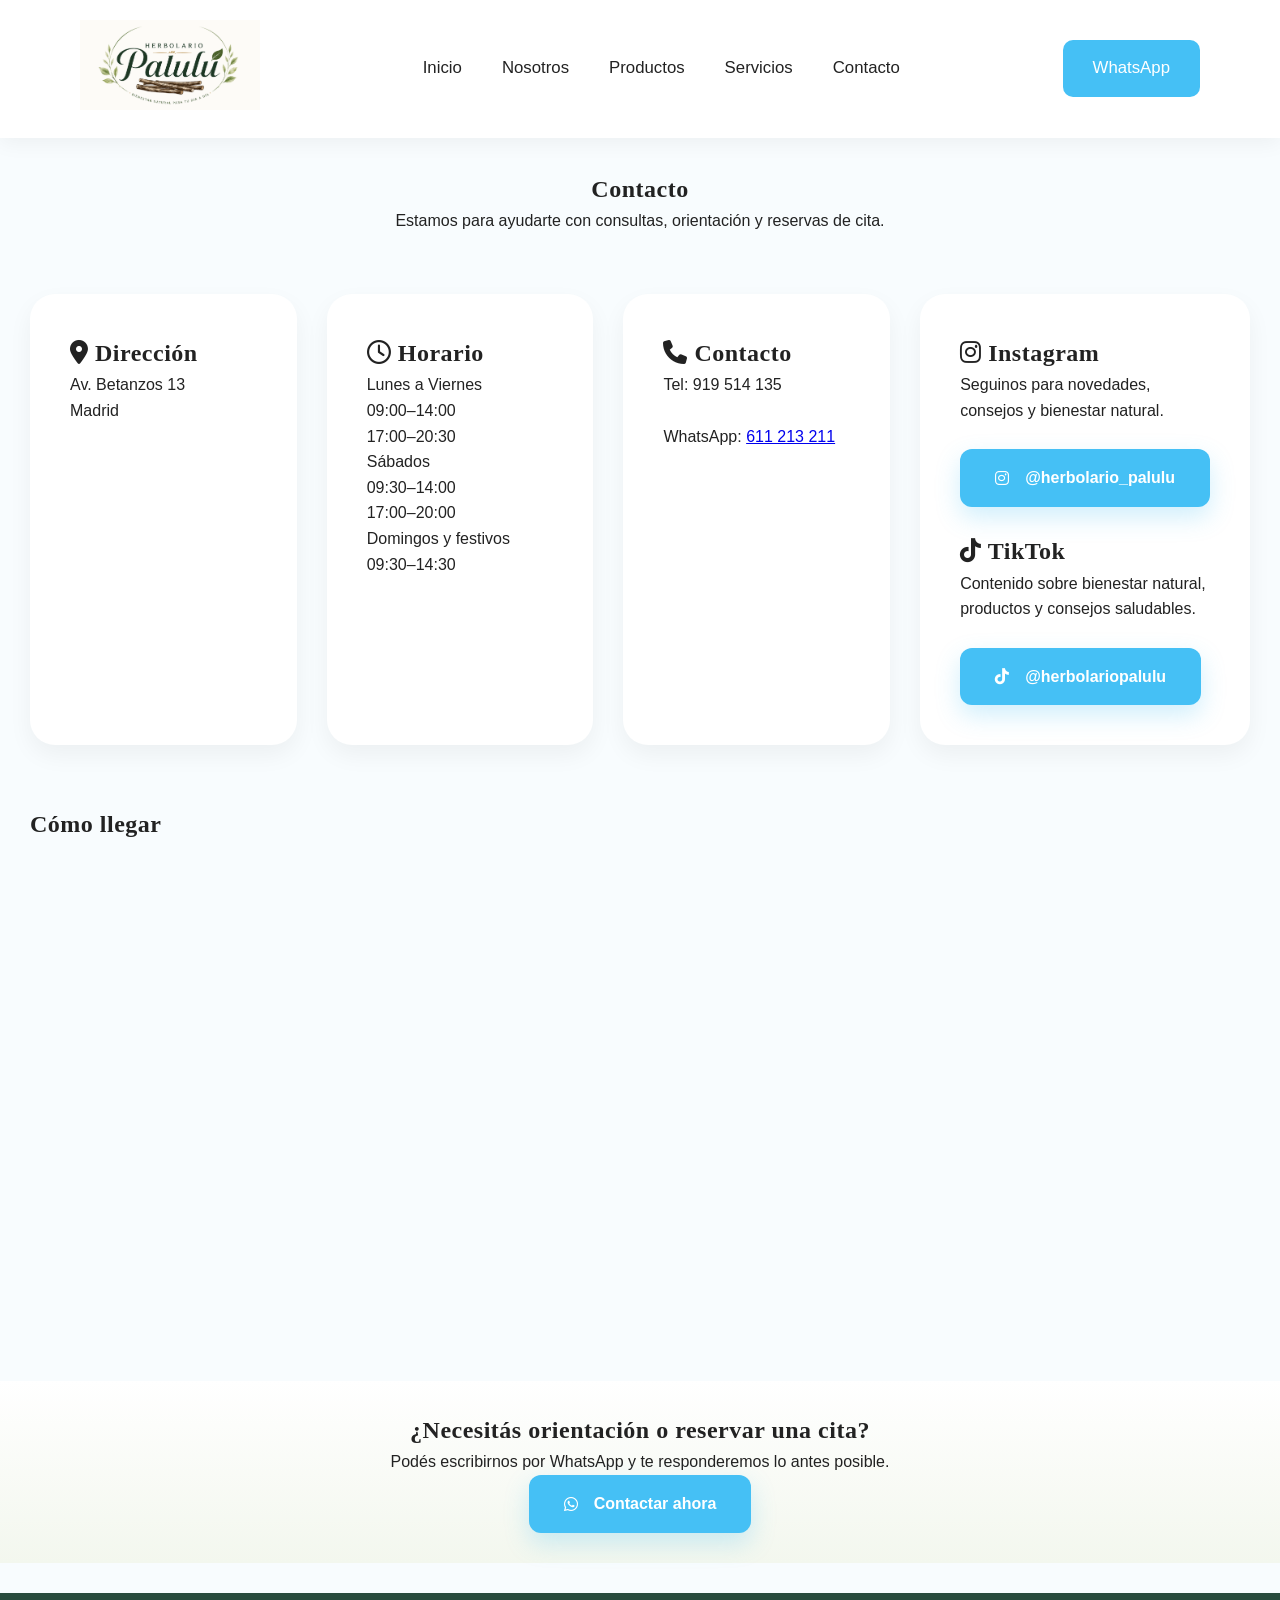
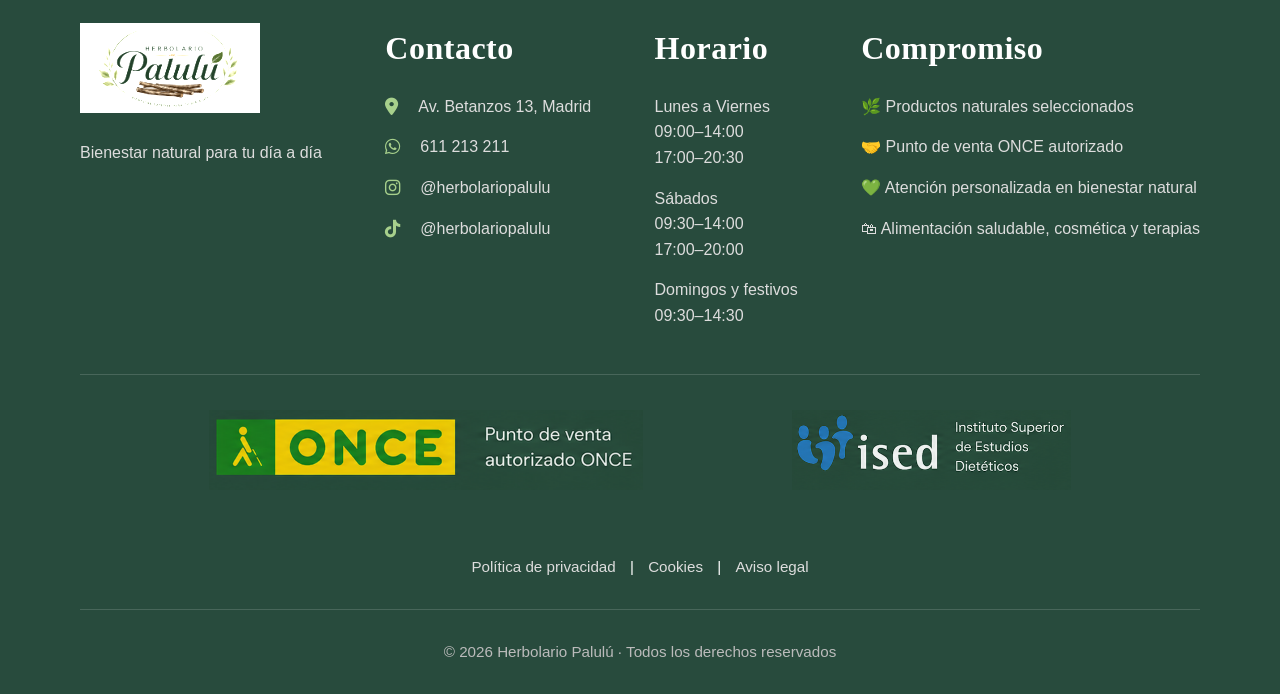
==== commit 5ad8f312: "Remove APENB certification image from contacto.html Removed certification image for APENB from conta" ====
--- a/pages/contacto.html
+++ b/pages/contacto.html
@@ -654,10 +654,6 @@
 <div class="footer-certificaciones">
 
 <img
-src="../img/certificaciones/apenb.jpg"
-alt="Certificación APENB">
-
-<img
 src="../img/certificaciones/once.jpg"
 alt="Instituto Superior de Estudios Dietéticos">
 
@@ -668,19 +664,19 @@
 
 <div class="footer-legal">
 
-<a href="pages/privacidad.html">
+<a href="../pages/privacidad.html">
 Política de privacidad
 </a>
 
 |
 
-<a href="pages/cookies.html">
+<a href="../pages/cookies.html">
 Cookies
 </a>
 
 |
 
-<a href="pages/aviso-legal.html">
+<a href="../pages/aviso-legal.html">
 Aviso legal
 </a>
 
@@ -706,4 +702,4 @@
 <script src="../js/menu.js"></script>
 </body>
 
-</html>+</html>
--- a/css/styles.css
+++ b/css/styles.css
@@ -356,7 +356,7 @@
 
 padding:
 
-80px 5%;
+50px 5%;
 
 gap:
 
@@ -458,776 +458,766 @@
 
 margin-bottom:
 
+30px;
+
+color:
+
+#444;
+
+}
+
+
+
+.hero-buttons{
+
+display:flex;
+
+gap:
+
+20px;
+
+flex-wrap:
+
+wrap;
+
+}
+
+
+
+.hero-right{
+
+flex:1;
+
+display:flex;
+
+flex-direction:column;
+
+justify-content:center;
+
+align-items:center;
+
+gap:40px;
+
+}
+
+
+
+.hero-right img{
+
+width:
+
+100%;
+
+max-width:
+
+750px;   /* límite real */
+
+height:
+
+auto;    /* MUY IMPORTANTE */
+
+object-fit:
+
+contain;
+
+display:
+
+block;
+
+margin:
+
+auto;
+
+border-radius:
+
+30px;
+
+box-shadow:
+
+0 20px 40px rgba(0,0,0,.08);
+
+}
+
+
+
+/* INFO HERO */
+
+.hero-info{
+
+margin-top:
+
 40px;
 
+display:flex;
+
+gap:
+
+25px;
+
+flex-wrap:
+
+wrap;
+
+font-size:
+
+0.95rem;
+
 color:
 
-#444;
-
-}
-
-
-
-.hero-buttons{
+#555;
+
+}
+
+
+
+.hero-info p{
+
+background:
+
+white;
+
+padding:
+
+12px 18px;
+
+border-radius:
+
+30px;
+
+box-shadow:
+
+0 5px 15px rgba(0,0,0,.05);
+
+}
+
+
+
+/* BENEFICIOS */
+
+.beneficios{
 
 display:flex;
 
+justify-content:
+
+space-around;
+
+padding:
+
+50px;
+
+background:
+
+white;
+
+margin:
+
+50px;
+
+border-radius:
+
+25px;
+
+box-shadow:
+
+0 10px 30px rgba(0,0,0,.05);
+
+}
+
+
+
+/* NOSOTROS */
+
+.nosotros-hero{
+
+padding:
+
+30px 80px 30px;
+
+text-align:center;
+
+}
+
+
+
+.nosotros-hero h1{
+
+font-size:
+
+4rem;
+
+margin-bottom:
+
+30px;
+
+}
+
+
+
+.nosotros-hero p{
+
+max-width:
+
+900px;
+
+margin:auto;
+
+font-size:
+
+1.3rem;
+
+line-height:
+
+2;
+
+}
+
+
+
+.valores{
+
+display:flex;
+
 gap:
 
+30px;
+
+padding:
+
+30px;
+
+}
+
+
+
+.valor{
+
+background:
+
+white;
+
+padding:
+
+30px;
+
+border-radius:
+
 20px;
 
-flex-wrap:
-
-wrap;
-
-}
-
-
-
-.hero-right{
-
 flex:1;
 
+text-align:center;
+
+box-shadow:
+
+0 10px 25px rgba(0,0,0,.04);
+
+}
+
+
+
+.mision{
+
 display:flex;
 
+gap:
+
+50px;
+
+align-items:center;
+
+padding:
+
+30px;
+
+}
+
+
+
+.mision img{
+
+width:
+
+50%;
+
+border-radius:
+
+25px;
+
+}
+
+
+
+/* CONSTRUCTION */
+
+.construction{
+
+display:flex;
+
 flex-direction:column;
 
 justify-content:center;
 
 align-items:center;
 
-gap:40px;
-
-}
-
-
-
-.hero-right img{
+text-align:center;
+
+padding: 30px 20px 60px;
+
+}
+
+
+
+.construction img{
+
+width: 700px;
+
+max-width:95%;
+
+border-radius:20px;
+
+box-shadow:0 10px 30px rgba(0,0,0,.08);
+
+margin-bottom: 30px;
+
+}
+
+
+
+/* SERVICIOS */
+
+.servicios-hero{
+
+padding:
+
+30px 80px 30px;
+
+text-align:center;
+
+}
+
+
+
+.servicios-grid{
+
+display:grid;
+
+grid-template-columns:
+
+repeat(4,1fr);
+
+gap:
+
+30px;
+
+padding:
+
+30px;
+
+}
+
+
+
+.service-card{
+
+background:
+
+white;
+
+padding:
+
+40px;
+
+border-radius:
+
+25px;
+
+text-align:center;
+
+box-shadow:
+
+0 10px 25px rgba(0,0,0,.05);
+
+transition:
+
+0.3s;
+
+}
+
+
+
+.service-card:hover{
+
+transform:
+
+translateY(-5px);
+
+}
+
+
+
+.service-card h2{
+
+margin:
+
+20px 0;
+
+}
+
+
+
+/* DR */
+
+.doctor{
+
+display:flex;
+
+gap:
+
+80px;
+
+align-items:center;
+
+padding:
+
+30px 30px;
+
+background:
+
+white;
+
+}
+
+
+
+.doctor-img{
+
+flex:1;
+
+text-align:center;
+
+}
+
+
+
+.doctor-img img{
 
 width:
 
+420px;
+
+max-width:
+
 100%;
 
+}
+
+
+
+.doctor-info{
+
+flex:1.5;
+
+}
+
+
+
+.doctor-tag{
+
+display:inline-block;
+
+background:
+
+rgba(69,192,245,.12);
+
+padding:
+
+10px 20px;
+
+border-radius:
+
+30px;
+
+margin-bottom:
+
+25px;
+
+color:
+
+var(--color-principal);
+
+}
+
+
+
+.doctor-info h2{
+
+font-size:
+
+4rem;
+
+}
+
+
+
+.doctor-info p{
+
+font-size:
+
+1.15rem;
+
+line-height:
+
+2;
+
+}
+
+
+
+.doctor-list{
+
+list-style:none;
+
+margin:
+
+40px 0;
+
+}
+
+
+
+.doctor-buttons{
+
+display:flex;
+
+gap:
+
+20px;
+
+}
+
+
+
+/* CONTACTO */
+
+.contacto-hero{
+
+padding:
+
+30px 80px 30px;
+
+text-align:center;
+
+}
+
+
+
+.contacto-grid{
+
+display:grid;
+
+grid-template-columns:
+
+repeat(4,1fr);
+
+gap:
+
+30px;
+
+padding:
+
+30px;
+
+}
+
+
+
+.contact-card{
+
+background:
+
+white;
+
+padding:
+
+40px;
+
+border-radius:
+
+25px;
+
+box-shadow:
+
+0 10px 25px rgba(0,0,0,.05);
+
+}
+
+
+
+.mapa{
+
+padding:
+
+30px;
+
+}
+
+
+
+.mapa iframe{
+
+width:
+
+100%;
+
+height:
+
+500px;
+
+border:
+
+0;
+
+border-radius:
+
+25px;
+
+}
+
+
+
+.contacto-final{
+
+padding:
+
+30px;
+
+text-align:center;
+
+background:
+
+white;
+
+}
+
+
+/* FOOTER */
+
+
+
+footer{
+
+background:
+
+#284B3D;
+
+color:
+
+white;
+
+padding:
+
+30px 80px 30px;
+
+margin-top:
+
+30px;
+
+}
+
+
+
+.footer-container{
+
+display:flex;
+
+justify-content:
+
+space-between;
+
+gap:
+
+60px;
+
+}
+
+
+
+.footer-brand{
+
 max-width:
 
-750px;   /* límite real */
-
-height:
-
-auto;    /* MUY IMPORTANTE */
-
-object-fit:
-
-contain;
-
-display:
-
-block;
-
-margin:
-
-auto;
-
-border-radius:
+300px;
+
+}
+
+
+
+.footer-brand img{
+
+width:
+
+180px;
+
+margin-bottom:
+
+20px;
+
+filter:
+
+brightness(1.2);
+
+}
+
+
+
+.footer-brand p{
+
+color:
+
+#ddd;
+
+}
+
+
+
+.footer-info h3{
+
+margin-bottom:
+
+20px;
+
+font-size:
+
+2rem;
+
+}
+
+
+
+.footer-info p{
+
+margin-bottom:
+
+15px;
+
+color:
+
+#ddd;
+
+}
+
+
+
+.footer-bottom{
+
+border-top:
+
+1px solid rgba(255,255,255,.15);
+
+margin-top:
 
 30px;
-
-box-shadow:
-
-0 20px 40px rgba(0,0,0,.08);
-
-}
-
-
-
-/* INFO HERO */
-
-.hero-info{
-
-margin-top:
-
-40px;
-
-display:flex;
-
-gap:
-
-25px;
-
-flex-wrap:
-
-wrap;
-
-font-size:
-
-0.95rem;
-
-color:
-
-#555;
-
-}
-
-
-
-.hero-info p{
-
-background:
-
-white;
-
-padding:
-
-12px 18px;
-
-border-radius:
-
-30px;
-
-box-shadow:
-
-0 5px 15px rgba(0,0,0,.05);
-
-}
-
-
-
-/* BENEFICIOS */
-
-.beneficios{
-
-display:flex;
-
-justify-content:
-
-space-around;
-
-padding:
-
-50px;
-
-background:
-
-white;
-
-margin:
-
-50px;
-
-border-radius:
-
-25px;
-
-box-shadow:
-
-0 10px 30px rgba(0,0,0,.05);
-
-}
-
-
-
-/* NOSOTROS */
-
-.nosotros-hero{
-
-padding:
-
-220px 80px 100px;
-
-text-align:center;
-
-}
-
-
-
-.nosotros-hero h1{
-
-font-size:
-
-4rem;
-
-margin-bottom:
-
-30px;
-
-}
-
-
-
-.nosotros-hero p{
-
-max-width:
-
-900px;
-
-margin:auto;
-
-font-size:
-
-1.3rem;
-
-line-height:
-
-2;
-
-}
-
-
-
-.valores{
-
-display:flex;
-
-gap:
-
-30px;
-
-padding:
-
-60px;
-
-}
-
-
-
-.valor{
-
-background:
-
-white;
-
-padding:
-
-40px;
-
-border-radius:
-
-20px;
-
-flex:1;
-
-text-align:center;
-
-box-shadow:
-
-0 10px 25px rgba(0,0,0,.04);
-
-}
-
-
-
-.mision{
-
-display:flex;
-
-gap:
-
-50px;
-
-align-items:center;
-
-padding:
-
-100px;
-
-}
-
-
-
-.mision img{
-
-width:
-
-50%;
-
-border-radius:
-
-25px;
-
-}
-
-
-
-/* CONSTRUCTION */
-
-.construction{
-
-min-height:
-
-100vh;
-
-display:flex;
-
-flex-direction:
-
-column;
-
-justify-content:center;
-
-align-items:center;
-
-text-align:center;
-
-padding:
-
-200px 20px;
-
-}
-
-
-
-.construction img{
-
-width:
-
-500px;
-
-max-width:
-
-90%;
-
-margin-bottom:
-
-40px;
-
-}
-
-
-
-/* SERVICIOS */
-
-.servicios-hero{
-
-padding:
-
-220px 80px 100px;
-
-text-align:center;
-
-}
-
-
-
-.servicios-grid{
-
-display:grid;
-
-grid-template-columns:
-
-repeat(4,1fr);
-
-gap:
-
-30px;
-
-padding:
-
-80px;
-
-}
-
-
-
-.service-card{
-
-background:
-
-white;
-
-padding:
-
-40px;
-
-border-radius:
-
-25px;
-
-text-align:center;
-
-box-shadow:
-
-0 10px 25px rgba(0,0,0,.05);
-
-transition:
-
-0.3s;
-
-}
-
-
-
-.service-card:hover{
-
-transform:
-
-translateY(-5px);
-
-}
-
-
-
-.service-card h2{
-
-margin:
-
-20px 0;
-
-}
-
-
-
-/* DR */
-
-.doctor{
-
-display:flex;
-
-gap:
-
-80px;
-
-align-items:center;
-
-padding:
-
-120px 100px;
-
-background:
-
-white;
-
-}
-
-
-
-.doctor-img{
-
-flex:1;
-
-text-align:center;
-
-}
-
-
-
-.doctor-img img{
-
-width:
-
-420px;
-
-max-width:
-
-100%;
-
-}
-
-
-
-.doctor-info{
-
-flex:1.5;
-
-}
-
-
-
-.doctor-tag{
-
-display:inline-block;
-
-background:
-
-rgba(69,192,245,.12);
-
-padding:
-
-10px 20px;
-
-border-radius:
-
-30px;
-
-margin-bottom:
-
-25px;
-
-color:
-
-var(--color-principal);
-
-}
-
-
-
-.doctor-info h2{
-
-font-size:
-
-4rem;
-
-}
-
-
-
-.doctor-info p{
-
-font-size:
-
-1.15rem;
-
-line-height:
-
-2;
-
-}
-
-
-
-.doctor-list{
-
-list-style:none;
-
-margin:
-
-40px 0;
-
-}
-
-
-
-.doctor-buttons{
-
-display:flex;
-
-gap:
-
-20px;
-
-}
-
-
-
-/* CONTACTO */
-
-.contacto-hero{
-
-padding:
-
-220px 80px 100px;
-
-text-align:center;
-
-}
-
-
-
-.contacto-grid{
-
-display:grid;
-
-grid-template-columns:
-
-repeat(4,1fr);
-
-gap:
-
-30px;
-
-padding:
-
-80px;
-
-}
-
-
-
-.contact-card{
-
-background:
-
-white;
-
-padding:
-
-40px;
-
-border-radius:
-
-25px;
-
-box-shadow:
-
-0 10px 25px rgba(0,0,0,.05);
-
-}
-
-
-
-.mapa{
-
-padding:
-
-100px;
-
-}
-
-
-
-.mapa iframe{
-
-width:
-
-100%;
-
-height:
-
-500px;
-
-border:
-
-0;
-
-border-radius:
-
-25px;
-
-}
-
-
-
-.contacto-final{
-
-padding:
-
-100px;
-
-text-align:center;
-
-background:
-
-white;
-
-}
-
-
-/* FOOTER */
-
-
-
-footer{
-
-background:
-
-#284B3D;
-
-color:
-
-white;
-
-padding:
-
-70px 80px 30px;
-
-margin-top:
-
-100px;
-
-}
-
-
-
-.footer-container{
-
-display:flex;
-
-justify-content:
-
-space-between;
-
-gap:
-
-60px;
-
-}
-
-
-
-.footer-brand{
-
-max-width:
-
-300px;
-
-}
-
-
-
-.footer-brand img{
-
-width:
-
-180px;
-
-margin-bottom:
-
-20px;
-
-filter:
-
-brightness(1.2);
-
-}
-
-
-
-.footer-brand p{
-
-color:
-
-#ddd;
-
-}
-
-
-
-.footer-info h3{
-
-margin-bottom:
-
-20px;
-
-font-size:
-
-2rem;
-
-}
-
-
-
-.footer-info p{
-
-margin-bottom:
-
-15px;
-
-color:
-
-#ddd;
-
-}
-
-
-
-.footer-bottom{
-
-border-top:
-
-1px solid rgba(255,255,255,.15);
-
-margin-top:
-
-50px;
 
 padding-top:
 
@@ -1556,7 +1546,7 @@
 
 padding:
 
-100px 80px;
+30px 80px;
 
 background:
 
@@ -1608,7 +1598,7 @@
 
 margin-bottom:
 
-70px;
+30px;
 
 font-size:
 
@@ -1764,7 +1754,7 @@
 
 .inicio-ayuda{
 
-padding:100px;
+padding:30px;
 
 text-align:center;
 
@@ -1790,7 +1780,7 @@
 
 gap:30px;
 
-margin-top:60px;
+margin-top:30px;
 
 }
 
@@ -1834,7 +1824,7 @@
 
 padding:
 
-80px;
+30px;
 
 background:
 
@@ -1890,7 +1880,7 @@
 
 .proceso-home{
 
-padding:100px;
+padding:30px;
 
 text-align:center;
 
@@ -1928,13 +1918,13 @@
 
 .cta-home{
 
-padding:120px;
+padding:30px;
 
 text-align:center;
 
 background:var(--fondo-suave);
 
-margin-top:100px;
+margin-top:30px;
 
 }
 
@@ -1952,7 +1942,7 @@
 
 .cta-home p{
 
-margin-bottom:40px;
+margin-bottom:30px;
 
 font-size:1.2rem;
 
@@ -2014,7 +2004,7 @@
 
 padding:
 
-120px 100px;
+30px;
 
 background:
 
@@ -2132,7 +2122,7 @@
 
 padding:
 
-120px 100px;
+30px 100px;
 
 text-align:
 
@@ -2251,7 +2241,7 @@
 
 padding:
 
-100px;
+30px;
 
 text-align:
 
@@ -2303,7 +2293,7 @@
 
 padding:
 
-80px 100px;
+30px 100px;
 
 text-align:
 
@@ -2355,6 +2345,102 @@
 
 }
 
+.productos-banner{
+
+background:
+
+linear-gradient(
+180deg,
+#F4F7F5 0%,
+#EDF5F8 100%
+);
+
+padding: 30px 20px;
+
+text-align: center;
+
+}
+
+
+
+.banner-tag{
+
+display:inline-block;
+
+background:
+
+#DFF3FF;
+
+color:
+
+#3FA9F5;
+
+padding:
+
+10px 25px;
+
+border-radius:
+
+50px;
+
+font-size:
+
+0.95rem;
+
+margin-bottom:
+
+20px;
+
+}
+
+
+
+.productos-banner h1{
+
+font-size:
+
+2.5rem;
+
+color:
+
+#1f2b1f;
+
+margin-bottom:
+
+20px;
+
+line-height:
+
+1.2;
+
+}
+
+
+
+.productos-banner p{
+
+max-width:
+
+850px;
+
+margin:
+
+0 auto;
+
+font-size:
+
+1.15rem;
+
+line-height:
+
+1.8;
+
+color:
+
+#444;
+
+}
+
 /* HERO CONFIANZA */
 
 .hero-confianza{
@@ -2461,7 +2547,7 @@
 
 padding:
 
-120px 100px;
+30px 100px;
 
 text-align:
 
@@ -2497,7 +2583,7 @@
 
 margin-bottom:
 
-60px;
+30px;
 
 font-size:
 
@@ -2844,7 +2930,7 @@
 
 padding-top:
 
-100px;
+30px;
 
 }
 
@@ -3285,7 +3371,7 @@
 
 gap:60px;
 
-padding:80px 10%;
+padding:30px 10%;
 
 background:#f9f7f2;
 
@@ -3579,7 +3665,7 @@
 
 padding:
 
-180px 20px 100px;
+30px 20px 30px;
 
 line-height:
 
@@ -3596,7 +3682,7 @@
 
 margin-bottom:
 
-40px;
+30px;
 
 }
 
@@ -3616,4 +3702,5 @@
 
 20px;
 
-}+}
+
